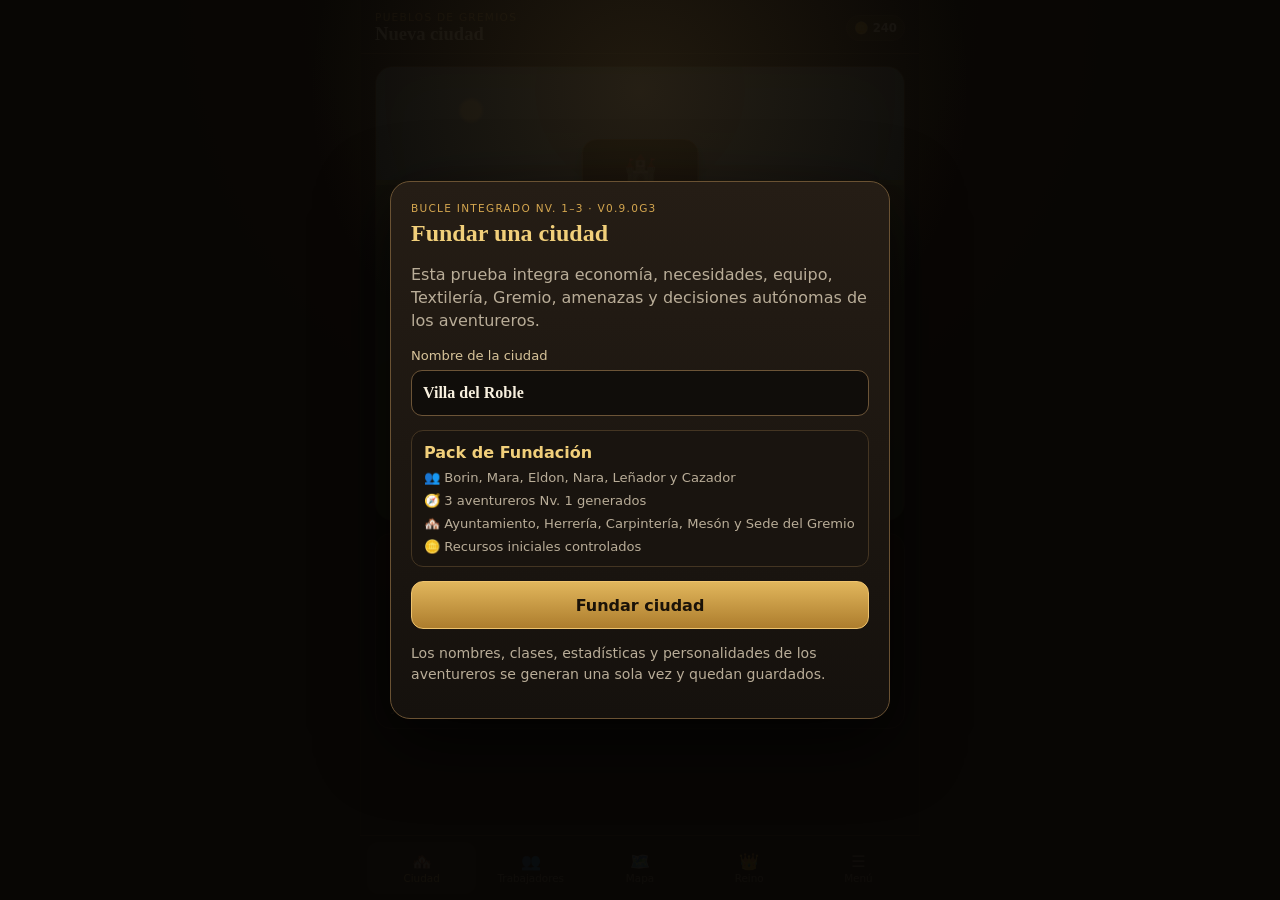
==== index.html @ 92139cf1 "fix: restore coherent autonomous city loop for Nv1–3 playtest (g3)" ====
<!doctype html>
<html lang="es">
<head>
<meta charset="utf-8">
<meta name="viewport" content="width=device-width,initial-scale=1,viewport-fit=cover">
<meta name="theme-color" content="#17130f">
<meta name="description" content="Pueblos de Gremios - gestión de un pueblo fantástico y su reino.">
<link rel="manifest" href="./manifest.webmanifest?v=0.9.0g3">
<link rel="icon" href="./icons/icon.svg?v=0.9.0g3" type="image/svg+xml">
<link rel="stylesheet" href="./styles.css?v=0.9.0g3">
<link rel="stylesheet" href="./activity.css?v=0.9.0g3">
<link rel="stylesheet" href="./world-loop.css?v=0.9.0g3">
<title>Pueblos de Gremios</title>
</head>
<body>
<section class="foundation-gate" id="foundationGate">
  <div class="foundation-card">
    <p class="eyebrow">Bucle integrado Nv. 1–3 · v0.9.0g3</p>
    <h1>Fundar una ciudad</h1>
    <p>Esta prueba integra economía, necesidades, equipo, Textilería, Gremio, amenazas y decisiones autónomas de los aventureros.</p>
    <label class="foundation-field">
      <span>Nombre de la ciudad</span>
      <input id="foundationCityName" maxlength="28" value="Villa del Roble" autocomplete="off">
    </label>
    <div class="foundation-pack">
      <strong>Pack de Fundación</strong>
      <span>👥 Borin, Mara, Eldon, Nara, Leñador y Cazador</span>
      <span>🧭 3 aventureros Nv. 1 generados</span>
      <span>🏘️ Ayuntamiento, Herrería, Carpintería, Mesón y Sede del Gremio</span>
      <span>🪙 Recursos iniciales controlados</span>
    </div>
    <button class="primary" id="foundCityBtn">Fundar ciudad</button>
    <p class="muted" id="foundationFeedback">Los nombres, clases, estadísticas y personalidades de los aventureros se generan una sola vez y quedan guardados.</p>
  </div>
</section>

<main class="app-shell" id="app">
<header class="topbar">
  <div><p class="eyebrow">Pueblos de Gremios</p><h1 id="screenTitle">Nueva ciudad</h1></div>
  <div class="resource-strip city-resource-strip" aria-label="Recursos generales de la ciudad">
    <span title="Monedas">🪙 <b id="coinsValue">1.240</b></span>
  </div>
</header>

<section class="screen is-active" data-screen="city">
  <div class="city-stage">
    <div class="city-sky"></div>
    <button class="building hall" data-building="Ayuntamiento"><span>🏰</span><b>Ayuntamiento</b><small>Nv. 1</small></button>
    <button class="building tavern" data-building="Mesón"><span>🍲</span><b>Mesón</b><small>Nv. 1 · Cap. 5</small></button>
    <button class="building smithy" data-building="Herrería"><span>⚒️</span><b>Herrería</b><small>Nv. <span id="smithyLevelCity">1</span></small><em class="building-notice" id="smithyVisitBadge" hidden>📖 0 nuevas</em></button>
    <button class="building carpenter" data-building="Carpintería"><span>🪚</span><b>Carpintería</b><small>Nv. 1</small></button>
    <button class="building store" data-building="Sede del Gremio"><span>📜</span><b>Sede del Gremio</b><small>Nv. 1</small></button>
    <button class="building textile" id="cityTextileButton" data-building="Textilería" hidden><span>🧵</span><b>Textilería</b><small id="cityTextileLevel">Disponible</small></button>
    <div class="road"></div>
  </div>
  <article class="status-card city-growth-card">
    <div><span class="badge" id="cityLevelBadge">Ciudad Nv. 1</span><strong>Desarrollo <span id="cityDevelopment">0.00</span> / <span id="cityDevelopmentTarget">9.5</span></strong></div>
    <progress id="cityDevelopmentProgress" value="0" max="9.5">0/9.5</progress>
    <p class="city-population-summary" id="cityPopulationSummary">Aventureros 3/3 · Mesón 3/5</p>
    <p id="cityLiveClock" class="muted"></p><div id="cityRecentActivity" class="world-event-list"></div>
    <p id="cityProgressHint">Expediciones, producción y mejoras hacen crecer la ciudad.</p>
  </article>
</section>

<section class="screen" data-screen="workers">
  <div class="section-head"><h2>Trabajadores</h2><span>6 / 6</span></div>
  <div class="worker-list">
    <article class="worker worker-borin">
      <div class="avatar">B</div>
      <div>
        <h3>Borin</h3>
        <p>Herrero · Nv. <span id="borinProfessionLevel">1</span></p>
        <small>Herrería <span id="borinSmithingLevel">1</span> · <span id="borinSmithingXp">0</span>/<span id="borinNextXp">100</span> XP</small>
        <progress class="skill-progress" id="borinXpProgress" value="0" max="100"></progress>
        <small class="stamina-label">Resistencia <span id="borinStaminaWorker">100</span>/100</small>
        <progress class="stamina-progress" id="borinStaminaWorkerProgress" value="100" max="100"></progress>
      </div>
      <span class="state" id="borinState">Disponible</span>
    </article>
    <article class="worker worker-mara">
      <div class="avatar">M</div>
      <div>
        <h3>Mara</h3>
        <p>Minera · Nv. <span id="maraProfessionLevel">1</span></p>
        <small>Minería <span id="maraMiningLevel">1</span> · <span id="maraMiningXp">0</span>/<span id="maraNextXp">100</span> XP</small>
        <progress class="skill-progress" id="maraXpProgress" value="0" max="100"></progress>
        <small class="stamina-label">Resistencia <span id="maraStaminaWorker">100</span>/100</small>
        <progress class="stamina-progress" id="maraStaminaWorkerProgress" value="100" max="100"></progress>
      </div>
      <span class="state" id="maraState">Disponible</span>
    </article>
    <article class="worker worker-eldon">
      <div class="avatar">E</div>
      <div>
        <h3>Eldon</h3>
        <p>Carpintero · Nv. <span id="eldonProfessionLevel">1</span></p>
        <small>Carpintería <span id="eldonCarpentryLevel">1</span> · <span id="eldonCarpentryXp">0</span>/<span id="eldonNextXp">100</span> XP</small>
        <progress class="skill-progress" id="eldonXpProgress" value="0" max="100"></progress>
        <small class="stamina-label">Resistencia <span id="eldonStaminaWorker">100</span>/100</small>
        <progress class="stamina-progress" id="eldonStaminaWorkerProgress" value="100" max="100"></progress>
      </div>
      <span class="state" id="eldonState">Disponible</span>
    </article>
    <article class="worker"><div class="avatar">N</div><div><h3>Nara</h3><p>Mesonera · Nv. 1</p><small>Cocina 1 · Hospitalidad 1</small></div><span class="state">Disponible</span></article>
    <article class="worker"><div class="avatar">L</div><div><h3>Leñador</h3><p>Recolección · Nv. 1</p><small>Madera y Leña · salidas desde el Mapa</small></div><span class="state" id="loggerState">Disponible</span></article>
    <article class="worker"><div class="avatar">C</div><div><h3>Cazador</h3><p>Caza · Nv. 1</p><small>Carne, Piel y Tendón · salidas desde el Mapa</small></div><span class="state" id="hunterState">Disponible</span></article>
  </div>
</section>

<section class="screen" data-screen="carpenter">
  <button class="back-link" data-go="city">← Volver a la ciudad</button>

  <div class="hero-card carpenter-art">
    <span class="badge">Carpintería · Nv. 1</span>
    <h2>Taller de Eldon</h2>
    <p>Eldon transforma la madera de la ciudad en componentes para otros oficios.</p>
  </div>

  <div class="trade-resource-strip" aria-label="Recursos de Carpintería">
    <div><span>🪵 Madera</span><strong id="carpenterWood">86</strong></div>
    <div><span>🪚 Mangos</span><strong id="carpenterHandles">0</strong></div>
  </div>

  <article class="panel smithy-worker">
    <div class="smithy-worker-head">
      <div class="avatar">E</div>
      <div>
        <p class="eyebrow">Carpintero asignado</p>
        <h3>Eldon · Carpintería Nv. <span id="carpenterEldonLevel">1</span></h3>
      </div>
      <span class="state" id="carpenterEldonState">Disponible</span>
    </div>
    <small><span id="carpenterEldonXp">0</span>/<span id="carpenterEldonNextXp">100</span> XP</small>
    <progress class="skill-progress" id="carpenterEldonProgress" value="0" max="100"></progress>
    <small class="stamina-label">Resistencia <span id="carpenterEldonStamina">100</span>/100</small>
    <progress class="stamina-progress" id="carpenterEldonStaminaProgress" value="100" max="100"></progress>
  </article>

  <article class="panel recipe-card">
    <p class="eyebrow">Componente</p>
    <div class="recipe-title">
      <div class="recipe-icon">🪵</div>
      <div>
        <h3>Mango de pico</h3>
        <p>Componente de madera que la Herrería necesita para ensamblar un Pico de hierro.</p>
      </div>
    </div>
    <div class="kv"><span>Coste</span><strong>3 madera</strong></div>
    <div class="kv"><span>Tiempo de prueba</span><strong>20 s</strong></div>
    <div class="kv"><span>Coste de Resistencia</span><strong>15</strong></div>
    <div class="kv"><span>Experiencia</span><strong>+40 XP Carpintería</strong></div>
    <div class="craft-status">
      <div class="kv"><span>Estado</span><strong id="carpentryStatus">Lista para fabricar</strong></div>
      <progress id="carpentryProgress" value="0" max="100"></progress>
      <p class="countdown" id="carpentryCountdown"></p>
    </div>
    <button class="primary" id="startHandleCraft">Fabricar mango</button>
    <p class="feedback" id="carpentryFeedback" aria-live="polite"></p>
  </article>
  <article class="panel approved-production-panel">
    <div class="section-head compact"><div><p class="eyebrow">Catálogo aprobado</p><h3>Producción Nv. 1</h3></div><span id="carpenterWorldQueue">Cola 0/5</span></div>
    <div class="production-grid">
      <button class="small-action" data-world-recipe="toolHandle">Mango de herramienta</button>
      <button class="small-action" data-world-recipe="huntingBow">Arco de caza</button>
      <button class="small-action" data-world-recipe="arrowBundle">Haz de 12 flechas</button>
      <button class="small-action" data-world-recipe="simpleStaff">Bastón simple</button>
      <button class="small-action" data-world-recipe="woodenShield">Escudo de madera</button>
    </div>
    <p class="feedback" id="carpenterWorldFeedback"></p>
  </article>
</section>

<section class="screen" data-screen="smithy">
  <button class="back-link" data-go="city">← Volver a la ciudad</button>

  <div class="hero-card smithy-art smithy-art-compact">
    <span class="badge">Herrería · Nv. <span id="smithyLevelHero">1</span></span>
    <h2>Forja de Borin</h2>
    <p>Producción, almacén, venta y desarrollo del negocio.</p>
  </div>

  <div class="trade-resource-strip" aria-label="Recursos de Herrería">
    <div><span>⛏️ Hierro</span><strong id="smithyIron">42</strong></div>
    <div><span>🪨 Piedra</span><strong id="smithyStone">0</strong></div>
  </div>

  <article class="panel smithy-worker smithy-worker-compact">
    <div class="smithy-worker-head">
      <div class="avatar">B</div>
      <div>
        <p class="eyebrow">Herrero asignado</p>
        <h3>Borin · Herrería Nv. <span id="smithyBorinLevel">1</span></h3>
        <small><span id="smithyBorinXp">0</span>/<span id="smithyBorinNextXp">100</span> XP · Resistencia <span id="smithyBorinStamina">100</span>/100</small>
      </div>
      <span class="state" id="smithyBorinState">Disponible</span>
    </div>
    <div class="smithy-worker-bars">
      <progress class="skill-progress" id="smithyBorinProgress" value="0" max="100"></progress>
      <progress class="stamina-progress" id="smithyBorinStaminaProgress" value="100" max="100"></progress>
    </div>
  </article>

  <nav class="smithy-tabs" aria-label="Secciones de Herrería">
    <button class="smithy-tab is-active" data-smithy-tab="craft">⚒️<span>Fabricar</span></button>
    <button class="smithy-tab" data-smithy-tab="storage">📦<span>Almacén</span></button>
    <button class="smithy-tab" data-smithy-tab="sale">🪙<span>Venta</span></button>
    <button class="smithy-tab" data-smithy-tab="book">📖<span>Libro</span></button>
    <button class="smithy-tab" data-smithy-tab="upgrade">⬆️<span>Mejoras</span></button>
  </nav>

  <section class="smithy-tab-panel is-active" data-smithy-panel="craft">
    <article class="panel smithy-current-job">
      <div class="section-head compact">
        <div><p class="eyebrow">Trabajo actual</p><h3 id="craftStatus">Lista para trabajar</h3></div>
        <p class="countdown" id="craftCountdown"></p>
      </div>
      <progress id="craftProgress" value="0" max="100"></progress>
      <p class="feedback" id="smithyFeedback" aria-live="polite"></p>
    </article>

    <div class="section-head smithy-list-heading">
      <div><p class="eyebrow">Recetas disponibles</p><h2>Fabricación</h2></div>
      <span class="muted">Vista compacta</span>
    </div>

    <div class="smithy-recipe-list">
      <article class="smithy-list-item recipe-compact">
        <div class="recipe-compact-main">
          <div class="recipe-icon compact">⛏️</div>
          <div class="recipe-compact-copy">
            <strong>Cabeza de pico de hierro</strong>
            <small>Componente metálico · Nv. 1</small>
          </div>
          <button class="compact-action" id="startHeadCraft">Fabricar</button>
        </div>
        <div class="recipe-facts">
          <span><b>5</b> hierro</span><span><b>20 s</b></span><span><b>15</b> res.</span><span><b>+40</b> XP</span>
        </div>
        <details class="recipe-details">
          <summary>Información</summary>
          <p>La pieza metálica del pico. Necesita un mango fabricado en Carpintería para convertirse en herramienta.</p>
        </details>
      </article>

      <article class="smithy-list-item recipe-compact assembly-card">
        <div class="recipe-compact-main">
          <div class="recipe-icon compact">🛠️</div>
          <div class="recipe-compact-copy">
            <strong>Pico de hierro</strong>
            <small>Ensamblaje · Nv. 1</small>
          </div>
          <button class="compact-action" id="startPickaxeAssembly">Ensamblar</button>
        </div>
        <div class="recipe-facts">
          <span><b>1</b> cabeza</span><span><b>1</b> mango</span><span><b>15 s</b></span><span><b>10</b> res.</span><span><b>+20</b> XP</span>
        </div>
        <details class="recipe-details">
          <summary>Información</summary>
          <p>Borin utiliza una cabeza del Almacén de Herrería y un mango disponible en Carpintería.</p>
        </details>
      </article>

      <article class="smithy-list-item recipe-compact quality-recipe-card">
        <div class="recipe-compact-main">
          <div class="recipe-icon compact">⚔️</div>
          <div class="recipe-compact-copy">
            <strong>Espada de hierro</strong>
            <small>Equipo de aventurero · Dificultad Nv. 2</small>
          </div>
          <button class="compact-action" id="startSwordCraft">Forjar</button>
        </div>
        <div class="recipe-facts">
          <span><b>8</b> hierro</span><span><b>30 s</b></span><span><b>20</b> res.</span><span><b>+50</b> XP</span>
        </div>
        <details class="recipe-details">
          <summary>Calidad y detalles</summary>
          <p>Objeto individual. Al terminar pasa al Almacén de Herrería, nunca al inventario general.</p>
          <div class="quality-preview compact-quality">
            <div class="kv"><span>Excelente ahora</span><strong id="swordExcellentChance">2%</strong></div>
            <div class="quality-distribution" id="swordQualityDistribution"></div>
          </div>
        </details>
      </article>
    </div>
  </section>

  <section class="smithy-tab-panel" data-smithy-panel="storage" hidden>
    <article class="panel smithy-capacity-card">
      <div class="section-head compact">
        <div><p class="eyebrow">Stock propio</p><h3>Almacén de Herrería</h3></div>
        <strong><span id="smithyStorageUsed">0</span>/<span id="smithyStorageCapacity">20</span></strong>
      </div>
      <p class="muted">Todo lo producido por la Herrería queda acá. Los materiales generales siguen perteneciendo a la ciudad.</p>
    </article>

    <div class="smithy-stock-list">
      <article class="smithy-stock-row"><span>⛏️ Cabezas de pico</span><strong id="smithyPickaxeHeads">0</strong></article>
      <article class="smithy-stock-row external-stock"><span>🪵 Mangos disponibles en Carpintería</span><strong id="smithyHandles">0</strong></article>
      <article class="smithy-stock-row"><span>🛠️ Picos de hierro</span><strong id="smithyIronPickaxes">0</strong></article>
      <article class="smithy-stock-row"><span>⚔️ Espadas de hierro</span><strong id="smithyIronSwords">0</strong></article>
    </div>

    <article class="panel smithy-sword-storage">
      <div class="section-head compact">
        <div><p class="eyebrow">Piezas individuales</p><h3>Espadas almacenadas</h3></div>
      </div>
      <p class="muted">Revisá calidad y precio. Sólo una pieza que decidas exhibir pasa a Venta.</p>
      <div id="swordInventoryList" class="sword-inventory-list compact-sword-list"></div>
    </article>
  </section>

  <section class="smithy-tab-panel" data-smithy-panel="sale" hidden>
    <article class="panel exhibition-panel">
      <div class="section-head compact">
        <div><p class="eyebrow">Venta frecuente</p><h3>Exhibición</h3></div>
        <strong><span id="smithyExhibitionCount">0 piezas</span> · <span id="smithyExhibitionCapacity">3</span> máx.</strong>
      </div>
      <p class="muted">Sólo los objetos puestos aquí pueden ser evaluados y comprados por los aventureros.</p>
      <div id="smithyExhibitionList" class="exhibition-list"></div>
    </article>

    <article class="panel visitor-panel">
      <div class="section-head compact">
        <div><p class="eyebrow">Actividad de clientes</p><h3>Visitante actual</h3></div>
        <span class="state" id="smithyVisitorState">Sin visitantes</span>
      </div>
      <div id="smithyVisitorCard" class="visitor-card">
        <p class="muted">Los aventureros visitan la Herrería de forma automática y evalúan la Exhibición.</p>
      </div>
    </article>
  </section>

  <section class="smithy-tab-panel" data-smithy-panel="book" hidden>
    <article class="panel smithy-book-panel">
      <div class="section-head compact">
        <div><p class="eyebrow">Historial persistente</p><h3>📖 Libro de la Herrería</h3></div>
        <button class="small-action" id="clearSmithyBook">Limpiar leídos</button>
      </div>
      <p class="muted">Guarda las últimas 20 visitas detalladas. Las más antiguas se compactan automáticamente.</p>
      <div id="smithyBookSummary" class="book-summary"></div>
      <div id="smithyBookList" class="book-list"></div>
    </article>
  </section>

  <section class="smithy-tab-panel" data-smithy-panel="upgrade" hidden>
    <article class="panel upgrade-card">
      <p class="eyebrow">Desarrollo del negocio</p>
      <h3 id="smithyUpgradeTitle">Mejorar Herrería a Nv. 2</h3>
      <p class="muted" id="smithyUpgradeCopy">La mejora representa el crecimiento real del negocio y aumenta el Prestigio de la ciudad.</p>
      <div class="requirement-list">
        <div data-smithy-requirement="skill"><span>Borin · Herrería Nv. 2</span><strong id="reqSmithing">0/1</strong></div>
        <div data-smithy-requirement="crafted"><span>3 cabezas fabricadas</span><strong id="reqCrafted">0/3</strong></div>
        <div data-smithy-requirement="stone"><span>10 piedra</span><strong id="reqStone">0/10</strong></div>
        <div data-smithy-requirement="coins"><span>100 monedas</span><strong id="reqCoins">0/100</strong></div>
      </div>
      <div class="upgrade-reward">Recompensa: <strong>+20 Prestigio</strong></div>
      <button class="primary" id="upgradeSmithy">Mejorar Herrería</button>
      <p class="feedback" id="upgradeFeedback" aria-live="polite"></p>
    </article>
  </section>
  <article class="panel approved-production-panel">
    <div class="section-head compact"><div><p class="eyebrow">Catálogo aprobado</p><h3>Producción Nv. 1</h3></div><span id="smithyWorldQueue">Cola 0/5</span></div>
    <div class="production-grid">
      <button class="small-action" data-world-recipe="nails">Clavos ×8</button>
      <button class="small-action" data-world-recipe="arrowheads">Puntas ×6</button>
      <button class="small-action" data-world-recipe="pickaxeHead">Cabeza de pico</button>
      <button class="small-action" data-world-recipe="axeHead">Cabeza de hacha</button>
      <button class="small-action" data-world-recipe="ironPickaxe">Pico de hierro</button>
      <button class="small-action" data-world-recipe="workAxe">Hacha de trabajo</button>
      <button class="small-action" data-world-recipe="dagger">Daga de hierro</button>
      <button class="small-action" data-world-recipe="huntingKnife">Cuchillo de caza</button>
      <button class="small-action" data-world-recipe="scissors">Tijeras</button>
    </div>
    <p class="feedback" id="smithyWorldFeedback"></p>
  </article>
</section>

<section class="screen" data-screen="inn">
  <button class="back-link" data-go="city">← Volver a la ciudad</button>

  <div class="hero-card inn-art">
    <span class="badge">Mesón · Nv. 1</span>
    <h2>El Mesón de Nara</h2>
    <p>Los trabajadores recuperan Resistencia lentamente mientras están libres. El Mesón acelera mucho el descanso.</p>
  </div>

  <article class="panel inn-worker-card management-section" id="innMaraPanel">
    <div class="smithy-worker-head">
      <div class="avatar">M</div>
      <div>
        <p class="eyebrow">Trabajadora</p>
        <h3>Mara · Minera Nv. <span id="innMaraLevel">1</span></h3>
      </div>
      <span class="state" id="innMaraState">Disponible</span>
    </div>

    <div class="stamina-block">
      <div class="kv"><span>Resistencia</span><strong><span id="innMaraStamina">100</span>/100</strong></div>
      <progress class="stamina-progress" id="innMaraStaminaProgress" value="100" max="100"></progress>
      <div class="kv"><span>Recuperación normal</span><strong>+1 cada 10 s</strong></div>
      <div class="kv"><span>Descansando en Mesón</span><strong>+5 cada 10 s</strong></div>
    </div>

    <button class="primary" id="toggleMaraInnRest">Descansar en Mesón</button>
    <p class="feedback" id="maraInnFeedback" aria-live="polite"></p>
  </article>

  <article class="panel inn-worker-card management-section" id="innBorinPanel">
    <div class="smithy-worker-head">
      <div class="avatar">B</div>
      <div>
        <p class="eyebrow">Trabajador</p>
        <h3>Borin · Herrero Nv. <span id="innBorinLevel">1</span></h3>
      </div>
      <span class="state" id="innBorinState">Disponible</span>
    </div>

    <div class="stamina-block">
      <div class="kv"><span>Resistencia</span><strong><span id="innBorinStamina">100</span>/100</strong></div>
      <progress class="stamina-progress" id="innBorinStaminaProgress" value="100" max="100"></progress>
      <div class="kv"><span>Recuperación normal</span><strong>+1 cada 10 s</strong></div>
      <div class="kv"><span>Descansando en Mesón</span><strong>+5 cada 10 s</strong></div>
    </div>

    <button class="primary" id="toggleBorinInnRest">Descansar en Mesón</button>
    <p class="feedback" id="borinInnFeedback" aria-live="polite"></p>
  </article>

  <article class="panel inn-worker-card management-section" id="innEldonPanel">
    <div class="smithy-worker-head">
      <div class="avatar">E</div>
      <div>
        <p class="eyebrow">Trabajador</p>
        <h3>Eldon · Carpintero Nv. <span id="innEldonLevel">1</span></h3>
      </div>
      <span class="state" id="innEldonState">Disponible</span>
    </div>

    <div class="stamina-block">
      <div class="kv"><span>Resistencia</span><strong><span id="innEldonStamina">100</span>/100</strong></div>
      <progress class="stamina-progress" id="innEldonStaminaProgress" value="100" max="100"></progress>
      <div class="kv"><span>Recuperación normal</span><strong>+1 cada 10 s</strong></div>
      <div class="kv"><span>Descansando en Mesón</span><strong>+5 cada 10 s</strong></div>
    </div>

    <button class="primary" id="toggleEldonInnRest">Descansar en Mesón</button>
    <p class="feedback" id="eldonInnFeedback" aria-live="polite"></p>
  </article>

  <article class="panel management-section" id="mesonSummaryPanel">
    <div class="section-head compact"><div><p class="eyebrow">Aventureros</p><h3>Servicios del Mesón</h3></div><span id="mesonServiceSummary">0 servicios</span></div>
    <p class="muted">Nara atiende necesidades reales: Plato sencillo, Ración de viaje y Descanso. Si alguien no puede pagar, puede ocupar alojamiento y recuperarse mediante reposo lento. No existe una barra obligatoria de hambre.</p>
    <div class="world-event-list" id="mesonAdventurerList"></div>
  </article>
  <article class="panel management-section" id="innRulePanel">
    <p class="eyebrow">Regla de prueba</p>
    <p class="muted">Los trabajadores se recuperan mientras el mundo está activo. En esta prueba no acumulás castigos cuando cerrás la app. La velocidad está acelerada para poder probarla; después ajustaremos el balance definitivo.</p>
  </article>
<article class="panel management-section" id="innGathererRestPanel"></article><article class="panel management-section" id="mesonActivityPanel"><h3>La voz del Mesón</h3><div id="mesonRealActivity"></div></article>
</section>

<section class="screen" data-screen="expedition">
  <div class="hero-card expedition-art">
    <span class="badge danger">Riesgo medio</span>
    <h2>Cantera del Este</h2>
    <p>Zona cercana de prueba. Permite conseguir hierro y piedra mientras Mara mejora Minería.</p>
  </div>
  <div class="panel">
    <div class="kv"><span>Duración de prueba</span><strong>30 s</strong></div>
    <div class="kv"><span>Minería recomendada</span><strong>1</strong></div>
    <div class="kv"><span>Trabajador</span><strong>Mara</strong></div>
    <div class="kv"><span>Coste de Resistencia</span><strong>20</strong></div>
    <div class="kv"><span>Resistencia actual</span><strong><span id="expeditionStamina">100</span>/100</strong></div>
    <progress class="stamina-progress" id="expeditionStaminaProgress" value="100" max="100"></progress>
    <div class="kv"><span>Posibles recursos</span><strong>⛏️ 4–7 · 🪨 2–4</strong></div>
    <div class="kv"><span>Herramienta</span><strong id="expeditionTool">Sin pico</strong></div>
    <div class="kv"><span>Veta dura</span><strong id="hardVeinChance">No disponible</strong></div>
    <div class="equipment-box">
      <div class="kv"><span>Picos en inventario</span><strong id="expeditionPickaxes">0</strong></div>
      <button class="primary" id="equipIronPickaxe">Equipar Pico de hierro</button>
      <p class="muted">Con el Pico de hierro equipado, cada expedición tiene 15% de probabilidad de activar una Veta dura con hierro adicional.</p>
    </div>
    <div class="expedition-status" id="expeditionStatusBox">
      <div class="kv"><span>Estado</span><strong id="expeditionStatus">Lista para partir</strong></div>
      <progress id="expeditionProgress" value="0" max="100"></progress>
      <p class="countdown" id="expeditionCountdown"></p>
    </div>
    <button class="primary" id="startExpedition">Iniciar expedición</button>
    <p class="feedback" id="expeditionFeedback" aria-live="polite"></p>
  </div>
</section>

<section class="screen" data-screen="kingdom">
  <div class="hero-card kingdom-art"><span class="badge">POBLACIÓN PERSISTENTE</span><h2>Aventureros de tu ciudad</h2><p>La ciudad crece de Nv. 1 a Nv. 3 y abre plazas para nuevos aventureros sin duplicarlos al recargar.</p></div>
  <article class="panel">
    <p class="eyebrow">Ciudad fundada</p>
    <h3 id="kingdomCityName">Sin fundar</h3>
    <p class="muted" id="kingdomFoundingMeta">El Pack inicial se genera al fundar la ciudad.</p>
  </article>
  <article class="panel">
    <div class="section-head compact"><div><p class="eyebrow">Población de aventureros</p><h3>Residentes</h3></div><span id="kingdomAdventurerCount">0/3 plazas activas</span></div>
    <div class="founding-adventurer-list" id="kingdomAdventurerList"></div>
  </article>
  <article class="panel adventure-activity-panel" id="manualCombatLab" hidden>
    <div class="section-head compact">
      <div><p class="eyebrow">LABORATORIO LOCAL</p><h3>Forzar salida de combate</h3></div>
      <span class="state" id="activityState">Lista</span>
    </div>
    <p class="muted">Herramienta de QA. En el juego normal los aventureros deciden sus salidas o aceptan misiones de forma autónoma.</p>

    <label class="activity-field">
      <span>Aventurero</span>
      <select id="activityAdventurerSelect"></select>
    </label>

    <div class="activity-grid">
      <label class="activity-field">
        <span>Objetivo</span>
        <select id="activityEnemySelect">
          <option value="wolf">Lobo</option>
          <option value="boar">Jabalí</option>
        </select>
      </label>
      <label class="activity-field">
        <span>Cantidad</span>
        <select id="activityEnemyCount">
          <option value="1">1</option>
          <option value="2">2</option>
          <option value="3">3</option>
        </select>
      </label>
    </div>

    <div class="activity-preview" id="activityPreview"></div>
    <button class="primary" id="resolveAdventurerActivity">Resolver salida</button>
    <p class="feedback" id="activityResult" aria-live="polite"></p>
  </article>

  <article class="panel">
    <div class="section-head compact"><div><p class="eyebrow">Historial breve</p><h3>Últimas salidas</h3></div></div>
    <div class="activity-log" id="activityLogList"></div>
  </article>

  <article class="panel">
    <div class="section-head compact"><div><p class="eyebrow">Vida del mundo</p><h3>Últimos acontecimientos</h3></div><span id="worldClockKingdom">Día 1 · 00:00</span></div>
    <div class="world-event-list" id="worldEventList"></div>
  </article>
  <article class="panel">
    <p class="eyebrow">Regla v0.9.0g3</p>
    <p class="muted">El jugador administra la ciudad. Los aventureros evalúan necesidades, compran, descansan, aceptan misiones y realizan salidas por decisión propia. Sus salidas tienen inicio, regreso y consecuencias que podés observar en el territorio.</p>
  </article>
</section>


<section class="screen" data-screen="townHall">
  <button class="back-link" data-go="city">← Volver a la ciudad</button>
  <div class="hero-card"><span class="badge">Ayuntamiento · Nv. 1</span><h2>Administración de la ciudad</h2><p>Tesorería, desarrollo, alertas y estado general.</p></div>
  <article class="panel management-section" id="townHallFundsPanel">
    <div class="section-head compact"><div><p class="eyebrow">Tesorería</p><h3>Fondos</h3></div><span id="townHallCityLevel">Ciudad Nv. 1</span></div>
    <div class="kv"><span>Total</span><strong id="townHallCoins">0</strong></div>
    <div class="kv"><span>Reservado para misiones</span><strong id="townHallReserved">0</strong></div>
    <div class="kv"><span>Disponible</span><strong id="townHallAvailable">0</strong></div>
    <div class="kv"><span>Desarrollo</span><strong id="townHallDevelopment">0</strong></div>
  </article>
  <article class="panel management-section" id="townHallAlertPanel">
    <p class="eyebrow">Alertas reales</p>
    <div class="world-event-list" id="townHallAlerts"></div>
  </article>
  <article class="panel management-section" id="legacyEraPanel">
    <p class="eyebrow">Era actual</p>
    <div class="kv"><span>Era</span><strong id="townHallEra">era-prueba-1</strong></div>
    <div class="kv"><span>Diamantes persistentes</span><strong id="townHallDiamonds">0</strong></div>
    <p class="muted">Récords, Crónicas, títulos, cosméticos y Diamantes forman el legado entre Eras. El reset material de temporada se activará cuando exista contenido completo de Era.</p>
  </article>
<article class="panel management-section" id="townHallOverviewPanel"><h3>Tu ciudad</h3><div id="townHallOverview"></div><button class="small-action" data-go="map">Ver el territorio</button></article>
</section>

<section class="screen" data-screen="guildHall">
  <button class="back-link" data-go="city">← Volver a la ciudad</button>
  <div class="hero-card"><span class="badge">Sede del Gremio · Nv. 1</span><h2>Tablón de misiones</h2><p>La ciudad publica oportunidades; los aventureros deciden si aceptarlas.</p></div>
  <article class="panel management-section" id="guildPublishPanel">
    <p class="eyebrow">Publicar misión de control</p>
    <div class="activity-grid">
      <label class="activity-field"><span>Objetivo</span><select id="guildEnemySelect"><option value="wolf">Lobo</option><option value="boar">Jabalí</option></select></label>
      <label class="activity-field"><span>Cantidad</span><select id="guildEnemyCount"><option value="1">1</option><option value="2">2</option><option value="3">3</option></select></label>
    </div>
    <label class="activity-field"><span>Recompensa en monedas</span><input id="guildRewardInput" type="number" min="1" value="6"></label>
    <p class="muted" id="guildRewardHint">El valor debe mantenerse entre 70% y 130% del recomendado.</p>
    <button class="primary" id="publishGuildMission">Publicar misión</button>
    <p class="feedback" id="guildFeedback"></p>
  </article>
  <article class="panel management-section" id="guildDeliveryPanel">
    <p class="eyebrow">Entrega por demanda real</p>
    <div class="activity-grid">
      <label class="activity-field"><span>Recurso</span><select id="deliveryResourceSelect">
        <option value="meat">Carne</option><option value="tendon">Tendón</option>
        <option value="wolfSkin">Piel de Lobo</option><option value="boarSkin">Piel de Jabalí</option>
      </select></label>
      <label class="activity-field"><span>Cantidad</span><input id="deliveryQtyInput" type="number" min="1" max="10" value="1"></label>
    </div>
    <label class="activity-field"><span>Recompensa</span><input id="deliveryRewardInput" type="number" min="1" value="2"></label>
    <p class="muted" id="deliveryHint">Sólo se permite publicar si la ciudad realmente necesita ese recurso.</p>
    <button class="primary" id="publishDeliveryMission">Publicar entrega</button>
    <p class="feedback" id="deliveryFeedback"></p>
  </article>

  <article class="panel management-section" id="guildEscortPanel">
    <p class="eyebrow">Escolta por amenaza</p>
    <div class="activity-grid">
      <label class="activity-field"><span>Salida</span><select id="escortWorkerSelect">
        <option value="mine">Mina</option><option value="wood">Bosque</option><option value="hunt">Caza</option>
      </select></label>
      <label class="activity-field"><span>Recompensa</span><input id="escortRewardInput" type="number" min="1" value="16"></label>
    </div>
    <p class="muted" id="escortHint">Sólo se habilita cuando la Amenaza recomienda una escolta.</p>
    <button class="primary" id="publishEscortMission">Publicar escolta</button>
    <p class="feedback" id="escortFeedback"></p>
  </article>
  <article class="panel management-section" id="guildMissionsPanel">
    <div class="section-head compact"><div><p class="eyebrow">Misiones</p><h3>Tablón activo</h3></div><span id="guildMissionCount">0/2</span></div>
    <div class="world-event-list" id="guildMissionList"></div>
  </article>
<article class="panel management-section" id="guildResidentsPanel"><h3>Registro de aventureros</h3><div id="guildResidentList"></div></article><article class="panel management-section" id="guildRewardsPanel"><h3>Recompensas comprometidas</h3><div id="guildReservedRewards"></div></article>
</section>

<section class="screen" data-screen="textile">
  <button class="back-link" data-go="city">← Volver a la ciudad</button>
  <div class="hero-card"><span class="badge" id="textileBadge">Textilería · Bloqueada</span><h2>Taller textil</h2><p>La piel conserva su especie al convertirse en cuero y luego en equipamiento.</p></div>
  <article class="panel" id="textileBuildPanel">
    <p class="eyebrow">Construcción</p>
    <p class="muted">Requiere Ciudad Nv. 2, 40 monedas, 10 madera, 8 piedra, 1 lote de clavos y Tijeras.</p>
    <button class="primary" id="buildTextile">Construir Textilería</button>
    <p class="feedback" id="textileFeedback"></p>
  </article>
  <article class="panel" id="textileProductionPanel" hidden>
    <div class="section-head compact"><div><p class="eyebrow">Curtido</p><h3>Piel → Cuero</h3></div><span id="tannedStockSummary">0 cueros</span></div>
    <div class="production-grid" id="tanningActions"></div>
    <div class="section-head compact"><div><p class="eyebrow">Productos</p><h3>Fabricación</h3></div></div>
    <label class="activity-field"><span>Origen del cuero</span><select id="textileOriginSelect"></select></label>
    <div class="production-grid">
      <button class="small-action" data-world-recipe="leatherProtection">Protección ligera</button>
      <button class="small-action" data-world-recipe="leatherGloves">Guantes</button>
      <button class="small-action" data-world-recipe="leatherBoots">Botas</button>
    </div>
    <div class="world-event-list" id="textileStockList"></div>
  </article>
</section>

<section class="screen" data-screen="map">
  <div class="hero-card"><span class="badge">Territorio local · Nv. 1–10</span><h2>Mapa de la ciudad</h2><p>Zonas, recursos, presencia enemiga, trabajadores y rutas.</p></div>
  <article class="panel management-section" id="mapThreatPanel">
    <div class="section-head compact"><div><p class="eyebrow">Amenaza</p><h3>Presencia</h3></div><span id="mapWorldTime">Día 1 · 00:00</span></div>
    <div class="threat-row"><span>🐺 Lobos</span><strong id="wolfPresence">25/100 · Controlado</strong></div>
    <progress id="wolfPresenceProgress" value="25" max="100"></progress>
    <div class="threat-row"><span>🐗 Jabalíes</span><strong id="boarPresence">20/100 · Controlado</strong></div>
    <progress id="boarPresenceProgress" value="20" max="100"></progress>
  </article>
  <article class="panel management-section" id="mapWorkersPanel">
    <p class="eyebrow">Salidas de trabajadores</p>
    <div class="production-grid">
      <button class="small-action" id="mapMineOuting">⛏️ Mara · Mina</button>
      <button class="small-action" id="mapWoodOuting">🪵 Leñador · Bosque</button>
      <button class="small-action" id="mapHuntOuting">🏹 Cazador · Caza</button>
    </div>
    <p class="feedback" id="mapOutingFeedback"></p>
  </article>
  <article class="panel management-section" id="mapToolsPanel">
    <div class="section-head compact"><div><p class="eyebrow">Herramientas</p><h3>Equipo de trabajadores</h3></div><button class="small-action" id="repairWorkerTools">Reparar</button></div>
    <div class="world-event-list" id="mapWorkerToolsSummary"></div>
    <div class="production-grid">
      <button class="small-action" id="equipMaraPickaxe">Equipar Pico de hierro</button>
      <button class="small-action" id="equipLoggerAxe">Equipar Hacha de trabajo</button>
      <button class="small-action" id="equipHunterBow">Equipar Arco de caza</button>
      <button class="small-action" id="equipHunterKnife">Equipar Cuchillo de caza</button>
    </div>
  </article>
  <article class="panel management-section" id="mapZonesPanel">
    <p class="eyebrow">Zonas</p>
    <div class="world-event-list" id="mapZoneList"></div>
  </article>
  <article class="panel management-section" id="mapOutingsPanel">
    <p class="eyebrow">Aventureros fuera de la ciudad</p>
    <div class="world-event-list" id="mapActiveAdventurers"></div>
  </article>
</section>

<section class="screen" data-screen="inventory">
  <div class="section-head"><h2>Inventario de la ciudad</h2><span>Recursos generales</span></div>
  <div class="inventory-groups">
    <article class="panel inventory-group">
      <p class="eyebrow">Economía</p>
      <div class="inventory-row"><span>🪙 Monedas</span><strong id="inventoryCoins">1.240</strong></div>
    </article>
    <article class="panel inventory-group">
      <p class="eyebrow">Materiales compartidos</p>
      <div class="inventory-row"><span>🪵 Madera</span><strong id="inventoryWood">86</strong></div>
      <div class="inventory-row"><span>⛏️ Hierro</span><strong id="inventoryIron">42</strong></div>
      <div class="inventory-row"><span>🪨 Piedra</span><strong id="inventoryStone">0</strong></div>
    </article>
    <article class="panel inventory-group">
      <p class="eyebrow">Equipamiento asignado</p>
      <div class="inventory-row"><span>⛏️ Herramienta de Mara</span><strong id="inventoryMaraTool">Sin equipar</strong></div>
    </article>
    <article class="panel inventory-group">
      <p class="eyebrow">Recursos del bucle integrado</p>
      <div class="resource-mini-grid" id="worldResourceGrid"></div>
    </article>
    <article class="panel inventory-group">
      <p class="eyebrow">Stock de producción</p>
      <div class="resource-mini-grid" id="worldProductionStock"></div>
    </article>
    <p class="muted inventory-note">Los productos terminados ya no viven acá: cada negocio administra su propio Almacén.</p>
  </div>
</section>

<section class="screen" data-screen="menu">
  <article class="panel"><h3>La vida de tu ciudad</h3><p>Los trabajadores y los negocios completan sus trabajos. Los aventureros deciden cuándo salir, comprar y descansar.</p><p class="muted">Ritmo de esta prueba: cada 30 segundos de juego avanza un tramo del mundo. Al cerrar o suspender la app se pausa este tramo, sin ataques por tu ausencia.</p></article>
  <div class="menu-grid">
    <button data-go="workers">👥<span>Trabajadores</span></button>
    <button data-go="map">🗺️<span>Mapa</span></button>
    <button data-go="inventory">🎒<span>Inventario</span></button>
    <button data-go="kingdom">👑<span>Reino</span></button>
    <button data-go="guildHall">📜<span>Gremio</span></button>
    <button data-go="townHall">🏰<span>Ayuntamiento</span></button>
    <button id="installBtn">📲<span id="installLabel">Instalar PWA</span></button>
    <button id="resetWorldBtn">♻️<span>Reiniciar Reino de prueba</span></button>
  </div>
  <div class="panel">
    <p><strong>Versión:</strong> v0.9.0g3 — Ciudad viva · Nv. 1–3</p>
    <p class="muted">Necesidades, Mesón, equipo, producción, Textilería, Gremio, botín, Amenaza, Mapa y autonomía conectados en una misma simulación.</p>
  </div>
  <div class="panel" id="simulationTestTools" hidden>
    <div class="section-head compact"><div><p class="eyebrow">Simulación de juego</p><h3 id="simulationClock">Día 1 · 00:00</h3></div><span id="simulationEventCount">0 eventos</span></div>
    <p class="muted">Avanza el mundo para observar decisiones autónomas, consumo, misiones, amenaza y economía. Estos botones aceleran el tiempo sólo para QA.</p>
    <div class="production-grid">
      <button class="small-action" id="advanceWorld10">+10 min</button>
      <button class="small-action" id="advanceWorld30">+30 min</button>
      <button class="small-action" id="advanceWorld120">+2 h</button>
    </div>
    <p class="feedback" id="simulationFeedback"></p>
  </div>
  <div class="panel local-test-tools" id="localTestTools" hidden>
    <p class="eyebrow">Herramienta local de prueba</p>
    <h3>Progresión rápida</h3>
    <p class="muted">Sólo aparece en localhost. Completa exactamente el Desarrollo que falta para el próximo nivel sin cambiar los valores de balance reales.</p>
    <button class="primary" id="testReachNextCityLevel">Alcanzar próximo nivel</button>
    <button class="small-action local-recover-action" id="testRecoverAdventurers">Recuperar aventureros para seguir probando</button>
    <p class="feedback" id="testProgressFeedback"></p>
  </div>
</section>

<nav class="bottom-nav" aria-label="Navegación principal">
  <button class="nav-btn is-active" data-target="city">🏘️<span>Ciudad</span></button>
  <button class="nav-btn" data-target="workers">👥<span>Trabajadores</span></button>
  <button class="nav-btn" data-target="map">🗺️<span>Mapa</span></button>
  <button class="nav-btn" data-target="kingdom">👑<span>Reino</span></button>
  <button class="nav-btn" data-target="menu">☰<span>Menú</span></button>
</nav>

<dialog id="buildingDialog">
  <form method="dialog">
    <div class="dialog-head"><div><p class="eyebrow">Edificio</p><h2 id="buildingName">Edificio</h2></div><button class="icon-btn" value="cancel" aria-label="Cerrar">✕</button></div>
    <p id="buildingCopy">Gestión del edificio.</p>
    <section class="building-resource-panel">
      <p class="eyebrow">Recursos del oficio</p>
      <div class="building-resource-chips" id="buildingResources"></div>
      <p class="muted building-resource-empty" id="buildingResourceEmpty"></p>
    </section>
    <div class="coming-soon">La gestión completa de este edificio se desarrollará en las próximas versiones.</div>
    <button class="primary" value="cancel">Cerrar</button>
  </form>
</dialog>
</main>
<script src="./game-data.js?v=0.9.0g3" defer></script>
<script src="./adventurer-core.js?v=0.9.0g3" defer></script>
<script src="./city-progression.js?v=0.9.0g3" defer></script>
<script src="./activity-combat.js?v=0.9.0g3" defer></script>
<script src="./world-design-data.js?v=0.9.0g3" defer></script>
<script src="./world-loop.js?v=0.9.0g3" defer></script>
<script src="./management-ui.js?v=0.9.0g3" defer></script>
<script src="./app.js?v=0.9.0g3" defer></script>
</body>
</html>
---- styles.css ----
:root{
  color-scheme:dark;
  --bg:#100d0a;
  --panel:#1a1713;
  --line:#4b3a27;
  --gold:#d4a64f;
  --gold2:#f1cf7a;
  --text:#f8f0df;
  --muted:#b9ad98;
}
*{box-sizing:border-box}
html,body{
  margin:0;
  min-height:100%;
  background:radial-gradient(circle at top,#30251a 0,#17120e 42%,#0d0b09 100%);
  color:var(--text);
  font-family:system-ui,-apple-system,Segoe UI,sans-serif;
}
button{font:inherit}
.app-shell{
  width:min(100%,560px);
  min-height:100vh;
  margin:auto;
  background:#12100d;
  position:relative;
  padding-bottom:96px;
  border-inline:1px solid #241d16;
}
.topbar{
  position:sticky;
  top:0;
  z-index:10;
  background:rgba(18,16,13,.96);
  backdrop-filter:blur(12px);
  padding:11px 14px 9px;
  border-bottom:1px solid var(--line);
  display:flex;
  justify-content:space-between;
  gap:8px;
  align-items:center;
}
.topbar>div:first-child{min-width:0;flex:1}
.eyebrow{
  margin:0;
  color:var(--gold);
  font-size:.66rem;
  text-transform:uppercase;
  letter-spacing:.12em;
  white-space:nowrap;
}
.topbar h1{
  margin:1px 0 0;
  font-family:Georgia,serif;
  font-size:1.16rem;
  line-height:1.08;
  white-space:nowrap;
  overflow:hidden;
  text-overflow:ellipsis;
}
.resource-strip{
  flex:none;
  display:flex;
  gap:4px;
  font-size:.73rem;
  white-space:nowrap;
}
.resource-strip span{
  background:#211b15;
  padding:5px 7px;
  border:1px solid #443522;
  border-radius:999px;
}
.screen{display:none;padding:12px 14px 24px}
.screen.is-active{display:block}
.city-stage{
  height:455px;
  position:relative;
  overflow:hidden;
  border-radius:18px;
  border:1px solid #4e3a24;
  background:linear-gradient(#74a6bc 0 25%,#98aa65 25% 38%,#52663c 38% 100%);
  box-shadow:inset 0 0 60px rgba(0,0,0,.35);
}
.city-stage:before{
  content:"";
  position:absolute;
  inset:26% 0 0;
  background:
    radial-gradient(ellipse at 51% 100%,#a18a58 0 20%,transparent 21%),
    linear-gradient(145deg,transparent 20%,rgba(255,255,255,.05) 21% 25%,transparent 26%),
    linear-gradient(35deg,#49613c,#6d7549);
}
.city-sky{
  position:absolute;
  inset:0 0 68%;
  background:
    radial-gradient(circle at 18% 30%,#fff7c8 0 2%,transparent 3%),
    linear-gradient(180deg,rgba(255,255,255,.1),transparent);
}
.road{
  position:absolute;
  width:132px;
  height:330px;
  background:#9e8057;
  left:47%;
  top:145px;
  transform:rotate(8deg);
  border-radius:50%;
  opacity:.76;
}
.building{
  position:absolute;
  z-index:2;
  min-width:100px;
  min-height:92px;
  border:1px solid #8e6d3c;
  background:linear-gradient(#2b231a,#17120e);
  color:var(--text);
  border-radius:15px;
  padding:8px 9px;
  display:flex;
  flex-direction:column;
  align-items:center;
  justify-content:center;
  gap:1px;
  box-shadow:0 5px 12px #0007;
}
.building span{font-size:1.65rem}
.building b{font-family:Georgia,serif;line-height:1.05}
.building small{color:var(--gold2)}
.building:active{transform:scale(.97)}
.hall{left:50%;top:72px;transform:translateX(-50%)}
.hall:active{transform:translateX(-50%) scale(.97)}
.tavern{left:7%;top:177px}
.smithy{right:7%;top:191px}
.carpenter{left:9%;top:319px}
.store{right:9%;top:326px}
.status-card,.panel,.hero-card{
  margin-top:12px;
  padding:14px;
  border:1px solid var(--line);
  background:linear-gradient(180deg,#231d16,#17130f);
  border-radius:16px;
}
.status-card>div{
  display:flex;
  justify-content:space-between;
  gap:12px;
  align-items:center;
}
.status-card p,.hero-card p,.muted{color:var(--muted);font-size:.88rem}
.badge{
  display:inline-block;
  background:#3a2f1f;
  border:1px solid #7a6032;
  color:var(--gold2);
  border-radius:999px;
  padding:4px 8px;
  font-size:.72rem;
}
.badge.danger{background:#3c1e19;border-color:#79382d;color:#ffad9c}
progress{width:100%;accent-color:var(--gold);margin-top:10px}
.section-head{display:flex;align-items:center;justify-content:space-between}
.section-head h2{margin:.35rem 0 1rem}
.worker-list{display:grid;gap:10px}
.worker{
  display:grid;
  grid-template-columns:52px 1fr auto;
  gap:10px;
  align-items:center;
  background:var(--panel);
  border:1px solid var(--line);
  border-radius:14px;
  padding:10px;
}
.worker h3,.worker p{margin:0}
.worker p,.worker small{color:var(--muted)}
.avatar{
  width:52px;
  height:52px;
  border-radius:12px;
  display:grid;
  place-items:center;
  background:linear-gradient(145deg,#7b5832,#2c2117);
  font:700 1.35rem Georgia,serif;
  border:1px solid #8f6a3a;
}
.state{
  font-size:.72rem;
  color:#b9e19b;
  background:#27341e;
  padding:5px 7px;
  border-radius:999px;
}
.hero-card{
  min-height:205px;
  display:flex;
  flex-direction:column;
  justify-content:flex-end;
  position:relative;
  overflow:hidden;
}
.hero-card:before{
  content:"";
  position:absolute;
  inset:0;
  background:linear-gradient(180deg,transparent 15%,rgba(10,8,6,.9) 88%);
}
.hero-card>*{position:relative}
.expedition-art{background:linear-gradient(135deg,#3e5e68,#779171 45%,#3f4738)}
.kingdom-art{background:linear-gradient(150deg,#527a88,#80a46a 50%,#876d49)}
.hero-card h2{font-family:Georgia,serif;margin:7px 0 0;font-size:1.58rem}
.kv{display:flex;justify-content:space-between;border-bottom:1px solid #33291f;padding:10px 0}
.primary{
  width:100%;
  min-height:48px;
  border:1px solid #efc36d;
  border-radius:12px;
  background:linear-gradient(#e1b65c,#ad7d2d);
  color:#1a1208;
  font-weight:800;
  margin-top:14px;
}
.feedback{min-height:1.4em;color:#bdd99c}
.kingdom-list>div{
  display:flex;
  justify-content:space-between;
  gap:12px;
  padding:11px 0;
  border-bottom:1px solid #33291f;
}
.kingdom-list span{color:var(--muted)}
.menu-grid{display:grid;grid-template-columns:1fr 1fr;gap:10px}
.menu-grid button{
  min-height:104px;
  border-radius:16px;
  border:1px solid var(--line);
  background:var(--panel);
  color:var(--text);
  font-size:1.5rem;
  display:grid;
  place-items:center;
}
.menu-grid span{font-size:.84rem}
.bottom-nav{
  position:fixed;
  z-index:20;
  bottom:0;
  left:50%;
  transform:translateX(-50%);
  width:min(100%,560px);
  display:grid;
  grid-template-columns:repeat(5,1fr);
  padding:6px max(7px,env(safe-area-inset-left)) calc(6px + env(safe-area-inset-bottom));
  background:#16120f;
  border-top:1px solid var(--line);
}
.nav-btn{
  border:0;
  background:transparent;
  color:#9e927f;
  min-height:52px;
  border-radius:12px;
  display:flex;
  flex-direction:column;
  align-items:center;
  justify-content:center;
  gap:1px;
}
.nav-btn span{font-size:.65rem}
.nav-btn.is-active{background:#2c241a;color:var(--gold2)}
dialog{
  width:min(92%,440px);
  border:1px solid var(--line);
  border-radius:18px;
  background:#17130f;
  color:var(--text);
  padding:0;
}
dialog::backdrop{background:#000a}
.dialog-head{display:flex;justify-content:space-between;gap:12px;align-items:start}
.dialog-head h2{margin:.1rem 0;font-family:Georgia,serif}
.icon-btn{
  background:#2c241a;
  border:1px solid var(--line);
  color:var(--text);
  border-radius:10px;
  min-width:44px;
  min-height:44px;
}
.coming-soon{
  background:#211b15;
  border:1px dashed #5a4630;
  border-radius:12px;
  padding:14px;
  color:var(--muted);
}
dialog form{padding:18px}
@media (max-width:390px){
  .topbar{padding-inline:11px}
  .eyebrow{font-size:.61rem}
  .topbar h1{font-size:1.08rem}
  .resource-strip{font-size:.68rem;gap:3px}
  .resource-strip span{padding:4px 5px}
  .screen{padding-inline:11px}
  .city-stage{height:430px}
  .building{min-width:91px;min-height:84px;font-size:.79rem;padding:7px}
  .building span{font-size:1.5rem}
  .hall{top:66px}
  .tavern{left:5%;top:165px}
  .smithy{right:5%;top:179px}
  .carpenter{left:7%;top:303px}
  .store{right:7%;top:309px}
  .worker{grid-template-columns:48px 1fr}
  .state{display:none}
  .avatar{width:48px;height:48px}
  .hero-card{min-height:190px}
}
@media (max-width:340px){
  .resource-strip span{padding-inline:4px}
  .resource-strip{font-size:.64rem}
  .topbar h1{font-size:1rem}
}

/* v0.2.0 — primer bucle jugable */
.skill-progress{
  display:block;
  width:100%;
  height:7px;
  margin-top:6px;
  accent-color:#7aa85b;
}
.state.is-busy{
  color:#f5cf7b;
  background:#49351d;
}
.expedition-status{
  margin-top:10px;
  padding:0 10px 8px;
  border:1px solid #3f3428;
  border-radius:12px;
  background:#15120f;
}
.expedition-status .kv{
  padding-inline:0;
}
.expedition-status progress{
  margin-top:10px;
  height:10px;
  accent-color:var(--gold);
}
.countdown{
  min-height:1.25em;
  margin:.45rem 0 0;
  text-align:right;
  color:var(--gold2);
  font-weight:700;
  font-variant-numeric:tabular-nums;
}
.primary:disabled{
  opacity:.62;
  filter:saturate(.65);
}
.menu-grid button:disabled{
  opacity:.8;
}
@media (max-width:390px){
  .resource-strip span{padding-inline:4px}
  .resource-strip{font-size:.64rem}
  .worker-mara small,.worker-borin small,.worker-eldon small{font-size:.72rem}
}


/* v0.2.1 — recursos por oficio */
.city-resource-strip{
  min-width:auto;
}
.inventory-groups{
  display:grid;
  gap:10px;
}
.inventory-group{
  margin-top:0;
}
.inventory-row{
  display:flex;
  align-items:center;
  justify-content:space-between;
  gap:12px;
  padding:11px 0;
  border-bottom:1px solid #33291f;
}
.inventory-row:last-child{
  border-bottom:0;
}
.inventory-note{
  margin:4px 2px 0;
}
.building-resource-panel{
  margin:14px 0;
  padding:12px;
  border:1px solid #3f3428;
  border-radius:12px;
  background:#15120f;
}
.building-resource-panel .eyebrow{
  margin-bottom:9px;
}
.building-resource-chips{
  display:grid;
  grid-template-columns:repeat(2,minmax(0,1fr));
  gap:8px;
}
.building-resource-chip{
  display:flex;
  align-items:center;
  justify-content:space-between;
  gap:10px;
  padding:10px 11px;
  border:1px solid #4a3b2b;
  border-radius:10px;
  background:#211b15;
}
.building-resource-chip span{
  color:var(--muted);
  font-size:.86rem;
}
.building-resource-chip strong{
  color:var(--gold2);
  font-variant-numeric:tabular-nums;
}
.building-resource-empty{
  margin:0;
}
@media (max-width:390px){
  .building-resource-chips{
    grid-template-columns:1fr;
  }
}


/* v0.3.0 — Herrería */
.smithy-art{
  min-height:190px;
  background:
    radial-gradient(circle at 78% 34%,rgba(255,154,61,.32),transparent 18%),
    linear-gradient(145deg,#35251b,#5a3520 48%,#1d1713);
}
.back-link{
  border:0;
  background:transparent;
  color:var(--gold2);
  padding:4px 0 2px;
  font-weight:700;
}
.trade-resource-strip{
  display:grid;
  grid-template-columns:1fr 1fr;
  gap:8px;
  margin-top:12px;
}
.trade-resource-strip>div{
  display:flex;
  justify-content:space-between;
  align-items:center;
  gap:12px;
  padding:11px 12px;
  border:1px solid #4d3c2a;
  border-radius:12px;
  background:#1c1712;
}
.trade-resource-strip span{
  color:var(--muted);
  font-size:.84rem;
}
.trade-resource-strip strong{
  color:var(--gold2);
  font-variant-numeric:tabular-nums;
}
.smithy-worker-head{
  display:grid;
  grid-template-columns:52px 1fr auto;
  align-items:center;
  gap:10px;
}
.smithy-worker h3{
  margin:.15rem 0 0;
}
.smithy-worker>small{
  display:block;
  margin-top:10px;
  color:var(--muted);
}
.recipe-title{
  display:grid;
  grid-template-columns:58px 1fr;
  gap:12px;
  align-items:center;
  margin:7px 0 8px;
}
.recipe-title h3{
  margin:0 0 3px;
  font-family:Georgia,serif;
}
.recipe-title p{
  margin:0;
  color:var(--muted);
  font-size:.84rem;
}
.recipe-icon{
  width:58px;
  height:58px;
  border-radius:14px;
  display:grid;
  place-items:center;
  font-size:1.8rem;
  border:1px solid #765334;
  background:linear-gradient(145deg,#443021,#1c1712);
}
.craft-status{
  margin-top:10px;
  padding:0 10px 8px;
  border:1px solid #3f3428;
  border-radius:12px;
  background:#15120f;
}
.craft-status .kv{
  padding-inline:0;
}
.craft-status progress{
  height:10px;
}
.section-head.compact h3{
  margin:.1rem 0 .35rem;
}
.product-stock .inventory-row{
  padding-top:8px;
}
.requirement-list{
  display:grid;
  gap:7px;
  margin-top:12px;
}
.requirement-list>div{
  display:flex;
  justify-content:space-between;
  gap:12px;
  padding:9px 10px;
  border:1px solid #493a2a;
  border-radius:10px;
  background:#191510;
}
.requirement-list>div span{
  color:var(--muted);
  font-size:.85rem;
}
.requirement-list>div strong{
  font-variant-numeric:tabular-nums;
}
.requirement-list>div.is-met{
  border-color:#4d673a;
  background:#1d2818;
}
.requirement-list>div.is-met span,
.requirement-list>div.is-met strong{
  color:#c5e0ac;
}
.upgrade-reward{
  margin-top:10px;
  padding:10px 11px;
  border:1px dashed #705930;
  border-radius:10px;
  color:var(--gold2);
  background:#201a12;
}
@media (max-width:390px){
  .smithy-worker-head{
    grid-template-columns:48px 1fr;
  }
  .smithy-worker-head .state{
    grid-column:2;
    justify-self:start;
    display:inline-block;
  }
  .trade-resource-strip{
    grid-template-columns:1fr 1fr;
  }
}


/* v0.4.0 — Resistencia y Posada */
.stamina-label{
  display:block;
  margin-top:7px;
  color:#d8c49a !important;
}
.stamina-progress{
  display:block;
  width:100%;
  height:9px;
  margin-top:5px;
  accent-color:#d4a64f;
}
.inn-art{
  min-height:190px;
  background:
    radial-gradient(circle at 72% 26%,rgba(255,221,146,.2),transparent 18%),
    linear-gradient(145deg,#473424,#6d5334 45%,#211912);
}
.inn-worker-card{
  overflow:hidden;
}
.stamina-block{
  margin-top:12px;
  padding:0 10px 8px;
  border:1px solid #3f3428;
  border-radius:12px;
  background:#15120f;
}
.stamina-block .kv{
  padding-inline:0;
}
.stamina-block .stamina-progress{
  margin:10px 0 3px;
  height:11px;
}
#expeditionStaminaProgress{
  margin:8px 0 5px;
  height:10px;
}
@media (max-width:390px){
  .worker-mara .stamina-label{
    font-size:.7rem;
  }
}


/* v0.5.0 — Cadena del Pico */
.carpenter-art{
  min-height:190px;
  background:
    radial-gradient(circle at 74% 30%,rgba(222,177,102,.22),transparent 20%),
    linear-gradient(145deg,#4c3724,#6a4a28 48%,#21170f);
}
.assembly-card{
  border-color:#6e5732;
  background:linear-gradient(180deg,#2a2117,#18130f);
}
.equipment-box{
  margin-top:12px;
  padding:0 10px 10px;
  border:1px solid #4c3b28;
  border-radius:12px;
  background:#17130f;
}
.equipment-box .kv{
  padding-inline:0;
}
.equipment-box .primary{
  margin-top:10px;
}
.equipment-box .muted{
  margin:.7rem 0 0;
  line-height:1.35;
}


/* v0.6.0 — Calidad de objetos */
.quality-recipe-card{
  border-color:#7d6337;
}
.quality-preview{
  margin-top:12px;
  padding:0 10px 10px;
  border:1px solid #4c3b28;
  border-radius:12px;
  background:#17130f;
}
.quality-preview .kv{
  padding-inline:0;
}
.quality-distribution{
  margin-top:9px;
  padding:9px 10px;
  border-radius:10px;
  background:#211b15;
  color:var(--gold2);
  font-size:.8rem;
  line-height:1.35;
}
.sword-inventory-list{
  display:grid;
  gap:9px;
  margin-top:10px;
}
.sword-item{
  padding:11px;
  border:1px solid #4c3b28;
  border-radius:12px;
  background:#17130f;
}
.sword-item-head{
  display:flex;
  align-items:center;
  justify-content:space-between;
  gap:10px;
}
.sword-item-head span{
  color:var(--gold2);
  font-size:.8rem;
}
.sword-stats{
  display:grid;
  grid-template-columns:repeat(3,minmax(0,1fr));
  gap:6px;
  margin-top:9px;
}
.sword-stats span{
  padding:7px 6px;
  border-radius:8px;
  background:#211b15;
  color:var(--muted);
  font-size:.72rem;
  text-align:center;
}
.sword-stats b{
  display:block;
  margin-top:2px;
  color:var(--text);
}
.sword-price{
  display:grid;
  grid-template-columns:auto 1fr;
  gap:10px;
  align-items:center;
  margin-top:10px;
  color:var(--muted);
  font-size:.8rem;
}
.sword-price input{
  width:100%;
  min-height:40px;
  border:1px solid #6d5430;
  border-radius:9px;
  background:#100d0a;
  color:var(--gold2);
  padding:6px 9px;
  font:700 .9rem system-ui,-apple-system,Segoe UI,sans-serif;
}
.quality-mediocre{border-color:#51483f}
.quality-normal{border-color:#6a604d}
.quality-good{border-color:#60774c}
.quality-excellent{
  border-color:#a77b31;
  box-shadow:inset 0 0 0 1px rgba(241,207,122,.08);
}
@media (max-width:390px){
  .sword-stats{
    grid-template-columns:1fr 1fr;
  }
  .sword-stats span:last-child{
    grid-column:1/-1;
  }
}


/* v0.7.0 — Aventureros, Exhibición y Libro */
.building-notice{
  position:absolute;
  top:5px;
  right:5px;
  max-width:88px;
  padding:4px 6px;
  border:1px solid #e2b75f;
  border-radius:999px;
  background:#241a0f;
  color:#ffe0a0;
  font-style:normal;
  font-size:.58rem;
  line-height:1;
  box-shadow:0 2px 7px #0008;
}
.visitor-panel,.exhibition-panel,.smithy-book-panel{
  border-color:#59462f;
}
.visitor-card{
  margin-top:10px;
  padding:11px;
  border:1px solid #423527;
  border-radius:12px;
  background:#15120f;
}
.visitor-name{
  display:flex;
  align-items:center;
  justify-content:space-between;
  gap:10px;
}
.visitor-name span{
  color:var(--gold2);
  font-size:.78rem;
}
.visitor-thoughts{
  display:grid;
  grid-template-columns:repeat(3,minmax(0,1fr));
  gap:6px;
  margin-top:9px;
}
.visitor-thoughts span{
  padding:7px 6px;
  border-radius:8px;
  background:#211b15;
  color:var(--muted);
  font-size:.7rem;
  text-align:center;
}
.visitor-card p{
  margin:.65rem 0 .35rem;
  color:var(--muted);
  font-size:.84rem;
}
.visitor-card small{
  color:#d9c7a3;
}
.exhibition-list{
  display:grid;
  gap:7px;
  margin-top:9px;
}
.exhibition-row{
  display:flex;
  justify-content:space-between;
  gap:10px;
  padding:9px 10px;
  border:1px solid #493a2a;
  border-radius:10px;
  background:#191510;
  font-size:.8rem;
}
.exhibition-row span{color:var(--muted)}
.exhibition-row strong{color:var(--gold2);white-space:nowrap}
.small-action{
  min-height:34px;
  border:1px solid #6a5233;
  border-radius:9px;
  background:#241d16;
  color:var(--gold2);
  padding:6px 9px;
  font-weight:700;
  font-size:.72rem;
}
.exhibition-toggle{
  width:100%;
  margin-top:9px;
}
.book-summary{
  display:flex;
  flex-direction:column;
  gap:4px;
  margin-top:10px;
  padding:10px;
  border:1px dashed #665033;
  border-radius:10px;
  background:#1b160f;
  font-size:.78rem;
}
.book-summary span{color:var(--muted)}
.book-list{
  display:grid;
  gap:8px;
  margin-top:10px;
}
.book-entry{
  padding:10px;
  border:1px solid #403529;
  border-radius:11px;
  background:#15120f;
}
.book-entry.is-unread{
  border-color:#9b7435;
  box-shadow:inset 3px 0 0 #d4a64f;
}
.book-entry-head{
  display:flex;
  justify-content:space-between;
  gap:10px;
}
.book-entry-head time{
  color:var(--gold2);
  font-size:.72rem;
  white-space:nowrap;
}
.book-entry small{
  display:block;
  margin-top:3px;
  color:#c8b691;
}
.book-entry p{
  margin:.45rem 0 0;
  color:var(--muted);
  font-size:.82rem;
  line-height:1.4;
}
@media (max-width:390px){
  .visitor-thoughts{
    grid-template-columns:1fr 1fr;
  }
  .visitor-thoughts span:last-child{
    grid-column:1/-1;
  }
  .visitor-name{
    align-items:flex-start;
    flex-direction:column;
  }
}


/* v0.8.0 — Fundación y generación inicial */
.foundation-gate{
  position:fixed;
  z-index:100;
  inset:0;
  display:grid;
  place-items:center;
  padding:18px;
  background:
    radial-gradient(circle at 50% 10%,rgba(122,96,50,.22),transparent 32%),
    rgba(9,7,5,.96);
  overflow:auto;
}
.foundation-gate[hidden]{display:none}
.foundation-card{
  width:min(100%,500px);
  padding:20px;
  border:1px solid #6a5233;
  border-radius:20px;
  background:linear-gradient(180deg,#251d15,#15110d);
  box-shadow:0 22px 70px #000b;
}
.foundation-card h1{
  margin:.35rem 0 .65rem;
  font-family:Georgia,serif;
  color:var(--gold2);
}
.foundation-card>p:not(.eyebrow){
  color:var(--muted);
  line-height:1.45;
}
.foundation-field{
  display:grid;
  gap:7px;
  margin-top:16px;
  color:#d8c49a;
  font-size:.82rem;
}
.foundation-field input{
  width:100%;
  min-height:46px;
  border:1px solid #6c5437;
  border-radius:11px;
  background:#100d0a;
  color:var(--text);
  padding:9px 11px;
  font:700 1rem Georgia,serif;
  outline:none;
}
.foundation-field input:focus{
  border-color:var(--gold);
}
.foundation-pack{
  display:grid;
  gap:8px;
  margin-top:14px;
  padding:12px;
  border:1px solid #443522;
  border-radius:12px;
  background:#19140f;
}
.foundation-pack strong{color:var(--gold2)}
.foundation-pack span{
  color:var(--muted);
  font-size:.82rem;
}
.founding-adventurer-list{
  display:grid;
  gap:9px;
  margin-top:10px;
}
.founding-adventurer{
  padding:11px;
  border:1px solid #443626;
  border-radius:12px;
  background:#17130f;
}
.founding-adventurer-head{
  display:grid;
  grid-template-columns:44px 1fr;
  gap:9px;
  align-items:center;
}
.founding-adventurer-head .avatar{
  width:44px;
  height:44px;
  font-size:1rem;
}
.founding-adventurer-head strong{
  display:block;
  font-family:Georgia,serif;
}
.founding-adventurer-head span{
  display:block;
  margin-top:2px;
  color:var(--muted);
  font-size:.75rem;
}
.founding-adventurer-stats{
  display:grid;
  grid-template-columns:repeat(5,1fr);
  gap:5px;
  margin-top:9px;
}
.founding-adventurer-stats span{
  padding:5px 3px;
  border-radius:7px;
  background:#211b15;
  text-align:center;
  color:#d8c49a;
  font-size:.68rem;
}
.founding-adventurer small{
  display:block;
  margin-top:8px;
  color:#b5a58b;
  line-height:1.35;
}
@media (max-width:390px){
  .foundation-card{padding:16px}
  .founding-adventurer-stats{grid-template-columns:repeat(3,1fr)}
  .founding-adventurer-stats span:nth-child(4),
  .founding-adventurer-stats span:nth-child(5){grid-column:auto}
}


/* v0.8.1 — Herrería compacta, pestañas y almacén propio */
.smithy-art-compact{
  min-height:128px;
}
.smithy-art-compact p{
  margin-bottom:0;
}
.smithy-worker-compact{
  padding:11px;
}
.smithy-worker-compact .smithy-worker-head{
  grid-template-columns:44px 1fr auto;
}
.smithy-worker-compact .avatar{
  width:44px;
  height:44px;
  font-size:1.05rem;
}
.smithy-worker-compact h3{
  font-size:1rem;
}
.smithy-worker-compact small{
  margin-top:2px;
  font-size:.72rem;
}
.smithy-worker-bars{
  display:grid;
  grid-template-columns:1fr 1fr;
  gap:8px;
}
.smithy-worker-bars progress{
  margin-top:7px;
  height:7px;
}
.smithy-tabs{
  position:sticky;
  top:66px;
  z-index:8;
  display:grid;
  grid-template-columns:repeat(5,minmax(0,1fr));
  gap:4px;
  margin-top:10px;
  padding:5px;
  border:1px solid #473724;
  border-radius:13px;
  background:rgba(18,16,13,.97);
  backdrop-filter:blur(10px);
}
.smithy-tab{
  min-width:0;
  min-height:47px;
  padding:5px 2px;
  border:1px solid transparent;
  border-radius:9px;
  background:transparent;
  color:#a99b85;
  display:flex;
  flex-direction:column;
  align-items:center;
  justify-content:center;
  gap:2px;
  font-size:.86rem;
}
.smithy-tab span{
  max-width:100%;
  overflow:hidden;
  text-overflow:ellipsis;
  font-size:.61rem;
  white-space:nowrap;
}
.smithy-tab.is-active{
  border-color:#765b31;
  background:#2a2117;
  color:var(--gold2);
}
.smithy-tab-panel{
  margin-top:10px;
}
.smithy-tab-panel[hidden]{
  display:none;
}
.smithy-current-job{
  margin-top:0;
  padding:10px 12px;
}
.smithy-current-job .section-head{
  gap:8px;
}
.smithy-current-job h3{
  margin:.1rem 0 0;
  font-size:.95rem;
}
.smithy-current-job .countdown{
  margin:0;
  min-height:auto;
  font-size:.76rem;
}
.smithy-current-job progress{
  margin-top:7px;
  height:8px;
}
.smithy-current-job .feedback{
  margin:.45rem 0 0;
  min-height:1em;
  font-size:.76rem;
}
.smithy-list-heading{
  margin:12px 2px 7px;
}
.smithy-list-heading h2{
  margin:.05rem 0;
  font:700 1.08rem Georgia,serif;
}
.smithy-list-heading .muted{
  font-size:.7rem;
}
.smithy-recipe-list{
  display:grid;
  gap:8px;
}
.smithy-list-item{
  padding:10px;
  border:1px solid #4d3b28;
  border-radius:13px;
  background:linear-gradient(180deg,#211a13,#17130f);
}
.recipe-compact-main{
  display:grid;
  grid-template-columns:42px minmax(0,1fr) auto;
  gap:9px;
  align-items:center;
}
.recipe-icon.compact{
  width:42px;
  height:42px;
  border-radius:10px;
  font-size:1.25rem;
}
.recipe-compact-copy{
  min-width:0;
}
.recipe-compact-copy strong{
  display:block;
  overflow:hidden;
  color:#f1eadf;
  font-family:Georgia,serif;
  font-size:.95rem;
  line-height:1.08;
  text-overflow:ellipsis;
  white-space:nowrap;
}
.recipe-compact-copy small{
  display:block;
  margin-top:3px;
  color:var(--muted);
  font-size:.67rem;
}
.compact-action{
  min-width:78px;
  min-height:38px;
  max-width:104px;
  padding:6px 8px;
  border:1px solid #e0b65e;
  border-radius:9px;
  background:linear-gradient(#dbae51,#a97729);
  color:#171006;
  font-weight:800;
  font-size:.72rem;
  line-height:1.05;
}
.compact-action:disabled{
  opacity:.58;
  filter:saturate(.65);
}
.recipe-facts{
  display:flex;
  flex-wrap:wrap;
  gap:5px;
  margin-top:8px;
}
.recipe-facts span{
  padding:4px 7px;
  border:1px solid #3e3226;
  border-radius:999px;
  background:#15110e;
  color:#ae9f88;
  font-size:.65rem;
}
.recipe-facts b{
  color:#e7dccb;
}
.recipe-details{
  margin-top:6px;
  border-top:1px solid #342a20;
  padding-top:5px;
}
.recipe-details summary{
  cursor:pointer;
  color:var(--gold2);
  font-size:.67rem;
  font-weight:700;
}
.recipe-details p{
  margin:.5rem 0 0;
  color:var(--muted);
  font-size:.75rem;
  line-height:1.35;
}
.compact-quality{
  margin-top:7px;
  padding:0 8px 8px;
}
.compact-quality .kv{
  padding:7px 0;
  font-size:.73rem;
}
.compact-quality .quality-distribution{
  margin-top:5px;
  padding:7px;
  font-size:.68rem;
}
.smithy-capacity-card{
  margin-top:0;
  padding:11px 12px;
}
.smithy-capacity-card h3{
  margin:.1rem 0;
}
.smithy-stock-list{
  display:grid;
  gap:7px;
  margin-top:8px;
}
.smithy-stock-row{
  display:flex;
  align-items:center;
  justify-content:space-between;
  gap:10px;
  padding:10px 11px;
  border:1px solid #463725;
  border-radius:10px;
  background:#191510;
  font-size:.8rem;
}
.smithy-stock-row strong{
  color:var(--gold2);
}
.smithy-stock-row.external-stock{
  border-style:dashed;
}
.smithy-sword-storage{
  padding:11px;
}
.compact-sword-list{
  gap:7px;
}
.smithy-sword-row{
  padding:9px;
  border:1px solid #4c3b28;
  border-radius:10px;
  background:#17130f;
}
.smithy-sword-top{
  display:flex;
  justify-content:space-between;
  gap:8px;
  align-items:center;
}
.smithy-sword-top strong{
  font-size:.82rem;
}
.smithy-sword-top span{
  color:var(--gold2);
  font-size:.7rem;
}
.smithy-sword-facts{
  display:flex;
  gap:5px;
  margin-top:6px;
}
.smithy-sword-facts span{
  flex:1;
  padding:5px 4px;
  border-radius:7px;
  background:#211b15;
  color:var(--muted);
  text-align:center;
  font-size:.63rem;
}
.smithy-sword-facts b{
  color:var(--text);
}
.smithy-sword-actions{
  display:grid;
  grid-template-columns:1fr auto;
  gap:7px;
  align-items:end;
  margin-top:7px;
}
.compact-price{
  display:grid;
  grid-template-columns:auto minmax(70px,110px);
  gap:7px;
  align-items:center;
  color:var(--muted);
  font-size:.67rem;
}
.compact-price input{
  width:100%;
  min-height:34px;
  border:1px solid #624b2d;
  border-radius:8px;
  background:#100d0a;
  color:var(--gold2);
  padding:5px 7px;
  font:700 .78rem system-ui,-apple-system,Segoe UI,sans-serif;
}
.smithy-tab-panel .visitor-panel,
.smithy-tab-panel .exhibition-panel,
.smithy-tab-panel .smithy-book-panel,
.smithy-tab-panel .upgrade-card{
  margin-top:0;
}
.smithy-tab-panel .visitor-panel{
  margin-top:8px;
}
@media (max-width:390px){
  .smithy-tabs{
    top:61px;
  }
  .smithy-worker-compact .smithy-worker-head{
    grid-template-columns:42px 1fr auto;
  }
  .smithy-worker-compact .state{
    display:inline-block;
    grid-column:auto;
    font-size:.62rem;
  }
  .recipe-compact-main{
    grid-template-columns:38px minmax(0,1fr) 76px;
    gap:7px;
  }
  .recipe-icon.compact{
    width:38px;
    height:38px;
    font-size:1.1rem;
  }
  .recipe-compact-copy strong{
    font-size:.87rem;
  }
  .compact-action{
    min-width:72px;
    max-width:76px;
    padding-inline:4px;
    font-size:.66rem;
  }
  .recipe-facts{
    gap:4px;
  }
  .recipe-facts span{
    padding:4px 6px;
    font-size:.61rem;
  }
}


/* v0.9.0b — progreso de ciudad y población */
.city-growth-card .city-population-summary{
  margin:.7rem 0 .2rem;
  color:#d6c49f;
  font-weight:700;
}
.city-growth-card #cityProgressHint{
  margin:.35rem 0 0;
}
.arrival-note{
  color:#d9bf78!important;
}
---- activity.css ----
/* v0.9.0c — actividad y combate snapshot */
.adventure-activity-panel{display:grid;gap:10px}
.activity-field{display:grid;gap:5px;color:#b9aa91;font-size:.78rem}
.activity-field select{width:100%;min-height:44px;border:1px solid #55432e;border-radius:10px;background:#15110e;color:#eee4d2;padding:0 10px;font:inherit}
.activity-grid{display:grid;grid-template-columns:1fr 1fr;gap:9px}
.activity-preview{display:grid;gap:6px;padding:10px;border:1px solid #443626;border-radius:11px;background:#17130f}
.activity-preview>div{display:flex;justify-content:space-between;gap:12px;font-size:.76rem}
.activity-preview span{color:#b9aa91}
.activity-preview strong{text-align:right;color:#d8c49a}
.activity-log{display:grid;gap:7px}
.activity-log-row{display:flex;justify-content:space-between;gap:10px;padding:9px;border:1px solid #443626;border-radius:10px;background:#17130f}
.activity-log-row>span{display:grid;gap:2px}
.activity-log-row>span:last-child{text-align:right}
.activity-log-row small{color:#b9aa91;font-size:.68rem}
.activity-log-row.is-win b{color:#b9e19b}
.activity-log-row.is-loss b{color:#ffad9c}
.local-recover-action{width:100%;margin-top:8px}
@media (max-width:390px){.activity-grid{grid-template-columns:1fr}}
---- world-loop.css ----
/* v0.9.0g1 — bucle integrado */
.production-grid{display:grid;grid-template-columns:repeat(2,minmax(0,1fr));gap:8px}
.production-grid .small-action,.production-grid button{min-height:42px}
.world-event-list{display:grid;gap:8px}
.world-event-row{display:flex;justify-content:space-between;gap:12px;padding:9px 10px;border:1px solid #433526;border-radius:10px;background:#17130f}
.world-event-row>span{display:grid;gap:2px;min-width:0}
.world-event-row small{font-size:.68rem;color:#b8aa93}
.world-event-row strong{font-size:.82rem}
.world-event-row .event-right{text-align:right}
.world-event-row.is-warning{border-color:#7a552c}
.world-event-row.is-danger{border-color:#8a3c32}
.world-event-row.is-good{border-color:#4f6b39}
.threat-row{display:flex;justify-content:space-between;gap:10px;margin:8px 0 5px}
.threat-row strong{text-align:right}
.screen[data-screen="map"] progress{width:100%}
.activity-field input{width:100%;min-height:44px;border:1px solid #55432e;border-radius:10px;background:#15110e;color:#eee4d2;padding:0 10px;font:inherit}
.building.textile{left:51%;top:64%;transform:translate(-50%,-50%);z-index:3}
.building.textile[hidden]{display:none}
#textileBuildPanel[hidden],#textileProductionPanel[hidden]{display:none}
.resource-mini-grid{display:grid;grid-template-columns:repeat(2,minmax(0,1fr));gap:7px}
.resource-mini-grid>div{display:flex;justify-content:space-between;gap:8px;padding:7px 8px;border:1px solid #433526;border-radius:9px;background:#17130f}
.mission-status{font-size:.68rem;padding:3px 7px;border:1px solid #5a4935;border-radius:999px;white-space:nowrap}
.mission-status.is-open{color:#d8c49a}
.mission-status.is-accepted{color:#9fc9ed}
.mission-status.is-completed{color:#a9d892}
.mission-status.is-failed{color:#e8a49a}
.origin-chip{display:inline-flex;align-items:center;padding:2px 6px;border:1px solid #4b3c2c;border-radius:999px;font-size:.66rem;color:#d6c49f}
.world-summary-strip{display:flex;gap:7px;overflow:auto;padding-bottom:2px}
.world-summary-strip>span{white-space:nowrap;padding:6px 8px;border:1px solid #443626;border-radius:999px;background:#17130f;font-size:.72rem}
#manualCombatLab[hidden]{display:none!important}
@media(max-width:390px){.production-grid{grid-template-columns:1fr}}

/* El prototipo viejo queda en DOM sólo por compatibilidad con la migración;
   la experiencia v0.9.0g1 usa el catálogo aprobado integrado. */
.screen[data-screen="smithy"]>.smithy-tabs,
.screen[data-screen="smithy"]>.smithy-tab-panel,
.screen[data-screen="carpenter"]>.recipe-card{display:none!important}
.approved-production-panel{display:grid;gap:10px}
/* Administración por lugar: pestañas táctiles y contenido acotado. */
.management-tabs{display:flex;gap:8px;overflow-x:auto;padding:10px 0;margin-bottom:12px;scrollbar-width:thin}
.management-tabs button{flex:none;min-height:44px;white-space:nowrap;padding:10px 14px}
.management-tabs .is-active{background:#57412b;border-color:#d1ac65;color:#fff1c9}
.business-management{display:grid;gap:12px}
.management-card{padding:12px;border:1px solid #59442d;border-radius:12px;display:grid;gap:8px;background:#1c1610}
.management-card p{margin:0}.management-card small{color:#c5b599;font-size:.8rem}
.price-field{display:flex;gap:12px;align-items:center}.price-field input{min-height:44px;width:110px;background:#130f0b;border:1px solid #7a6241;border-radius:8px;color:#fff1d8;padding:8px;font:inherit}
.management-section[hidden],.business-management[hidden],#simulationTestTools[hidden]{display:none!important}
.screen[data-screen="smithy"]>.approved-production-panel,.screen[data-screen="carpenter"]>.approved-production-panel{display:none}
.world-event-row small{font-size:.8rem;line-height:1.4}.world-event-row strong{font-size:.9rem;overflow-wrap:anywhere}
#cityRecentActivity{margin:12px 0}.founding-adventurer details{margin-top:10px}.founding-adventurer summary{min-height:44px;cursor:pointer}

.recipe-row{grid-template-columns:minmax(0,1fr) auto;gap:6px 10px;align-items:center}
.recipe-row small{grid-column:1/-1}.recipe-row button{min-height:44px}
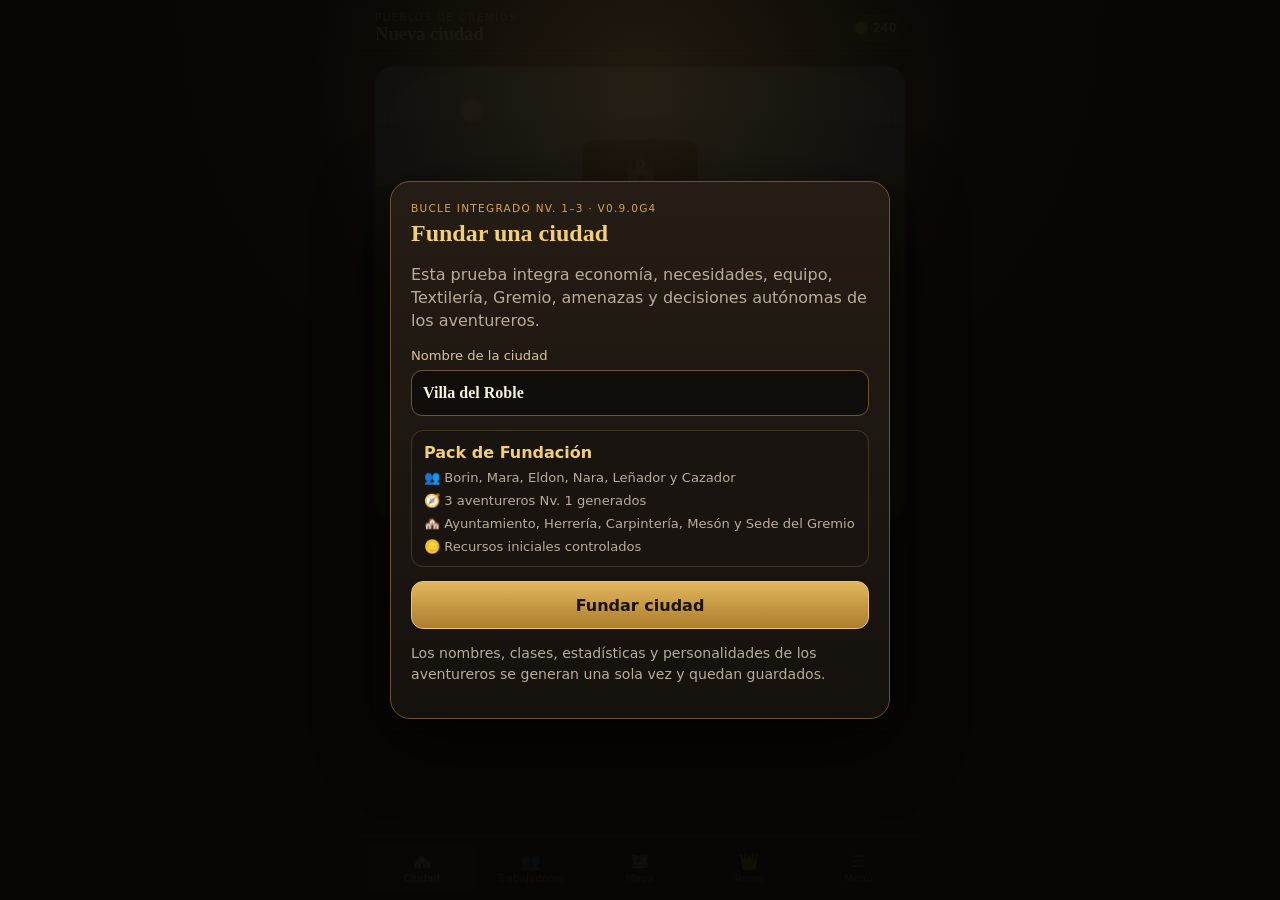
==== commit f6d11caf: "fix: continuous active clock and visible task progress (g4)" ====
--- a/index.html
+++ b/index.html
@@ -5,17 +5,17 @@
 <meta name="viewport" content="width=device-width,initial-scale=1,viewport-fit=cover">
 <meta name="theme-color" content="#17130f">
 <meta name="description" content="Pueblos de Gremios - gestión de un pueblo fantástico y su reino.">
-<link rel="manifest" href="./manifest.webmanifest?v=0.9.0g3">
-<link rel="icon" href="./icons/icon.svg?v=0.9.0g3" type="image/svg+xml">
-<link rel="stylesheet" href="./styles.css?v=0.9.0g3">
-<link rel="stylesheet" href="./activity.css?v=0.9.0g3">
-<link rel="stylesheet" href="./world-loop.css?v=0.9.0g3">
+<link rel="manifest" href="./manifest.webmanifest?v=0.9.0g4">
+<link rel="icon" href="./icons/icon.svg?v=0.9.0g4" type="image/svg+xml">
+<link rel="stylesheet" href="./styles.css?v=0.9.0g4">
+<link rel="stylesheet" href="./activity.css?v=0.9.0g4">
+<link rel="stylesheet" href="./world-loop.css?v=0.9.0g4">
 <title>Pueblos de Gremios</title>
 </head>
 <body>
 <section class="foundation-gate" id="foundationGate">
   <div class="foundation-card">
-    <p class="eyebrow">Bucle integrado Nv. 1–3 · v0.9.0g3</p>
+    <p class="eyebrow">Bucle integrado Nv. 1–3 · v0.9.0g4</p>
     <h1>Fundar una ciudad</h1>
     <p>Esta prueba integra economía, necesidades, equipo, Textilería, Gremio, amenazas y decisiones autónomas de los aventureros.</p>
     <label class="foundation-field">
@@ -546,7 +546,7 @@
     <div class="world-event-list" id="worldEventList"></div>
   </article>
   <article class="panel">
-    <p class="eyebrow">Regla v0.9.0g3</p>
+    <p class="eyebrow">Regla v0.9.0g4</p>
     <p class="muted">El jugador administra la ciudad. Los aventureros evalúan necesidades, compran, descansan, aceptan misiones y realizan salidas por decisión propia. Sus salidas tienen inicio, regreso y consecuencias que podés observar en el territorio.</p>
   </article>
 </section>
@@ -714,7 +714,7 @@
 </section>
 
 <section class="screen" data-screen="menu">
-  <article class="panel"><h3>La vida de tu ciudad</h3><p>Los trabajadores y los negocios completan sus trabajos. Los aventureros deciden cuándo salir, comprar y descansar.</p><p class="muted">Ritmo de esta prueba: cada 30 segundos de juego avanza un tramo del mundo. Al cerrar o suspender la app se pausa este tramo, sin ataques por tu ausencia.</p></article>
+  <article class="panel"><h3>La vida de tu ciudad</h3><p>Los trabajadores y los negocios completan sus trabajos. Los aventureros deciden cuándo salir, comprar y descansar.</p><p class="muted">El reloj avanza continuamente y los trabajos muestran una barra de progreso. Al cerrar o suspender la app se pausa el mundo, sin ataques por tu ausencia.</p></article>
   <div class="menu-grid">
     <button data-go="workers">👥<span>Trabajadores</span></button>
     <button data-go="map">🗺️<span>Mapa</span></button>
@@ -726,7 +726,7 @@
     <button id="resetWorldBtn">♻️<span>Reiniciar Reino de prueba</span></button>
   </div>
   <div class="panel">
-    <p><strong>Versión:</strong> v0.9.0g3 — Ciudad viva · Nv. 1–3</p>
+    <p><strong>Versión:</strong> v0.9.0g4 — Ciudad viva · Nv. 1–3</p>
     <p class="muted">Necesidades, Mesón, equipo, producción, Textilería, Gremio, botín, Amenaza, Mapa y autonomía conectados en una misma simulación.</p>
   </div>
   <div class="panel" id="simulationTestTools" hidden>
@@ -771,13 +771,13 @@
   </form>
 </dialog>
 </main>
-<script src="./game-data.js?v=0.9.0g3" defer></script>
-<script src="./adventurer-core.js?v=0.9.0g3" defer></script>
-<script src="./city-progression.js?v=0.9.0g3" defer></script>
-<script src="./activity-combat.js?v=0.9.0g3" defer></script>
-<script src="./world-design-data.js?v=0.9.0g3" defer></script>
-<script src="./world-loop.js?v=0.9.0g3" defer></script>
-<script src="./management-ui.js?v=0.9.0g3" defer></script>
-<script src="./app.js?v=0.9.0g3" defer></script>
+<script src="./game-data.js?v=0.9.0g4" defer></script>
+<script src="./adventurer-core.js?v=0.9.0g4" defer></script>
+<script src="./city-progression.js?v=0.9.0g4" defer></script>
+<script src="./activity-combat.js?v=0.9.0g4" defer></script>
+<script src="./world-design-data.js?v=0.9.0g4" defer></script>
+<script src="./world-loop.js?v=0.9.0g4" defer></script>
+<script src="./management-ui.js?v=0.9.0g4" defer></script>
+<script src="./app.js?v=0.9.0g4" defer></script>
 </body>
 </html>
--- a/world-loop.css
+++ b/world-loop.css
@@ -51,3 +51,8 @@
 
 .recipe-row{grid-template-columns:minmax(0,1fr) auto;gap:6px 10px;align-items:center}
 .recipe-row small{grid-column:1/-1}.recipe-row button{min-height:44px}
+
+/* Progreso continuo de trabajos y salidas. */
+.job-progress{display:grid;gap:.4rem;margin:.75rem 0;width:100%;min-width:0}
+.job-progress small{font-size:.85rem;color:var(--muted,#c4b69c)}
+.job-progress progress{display:block;width:100%;height:14px;accent-color:#c9a353}
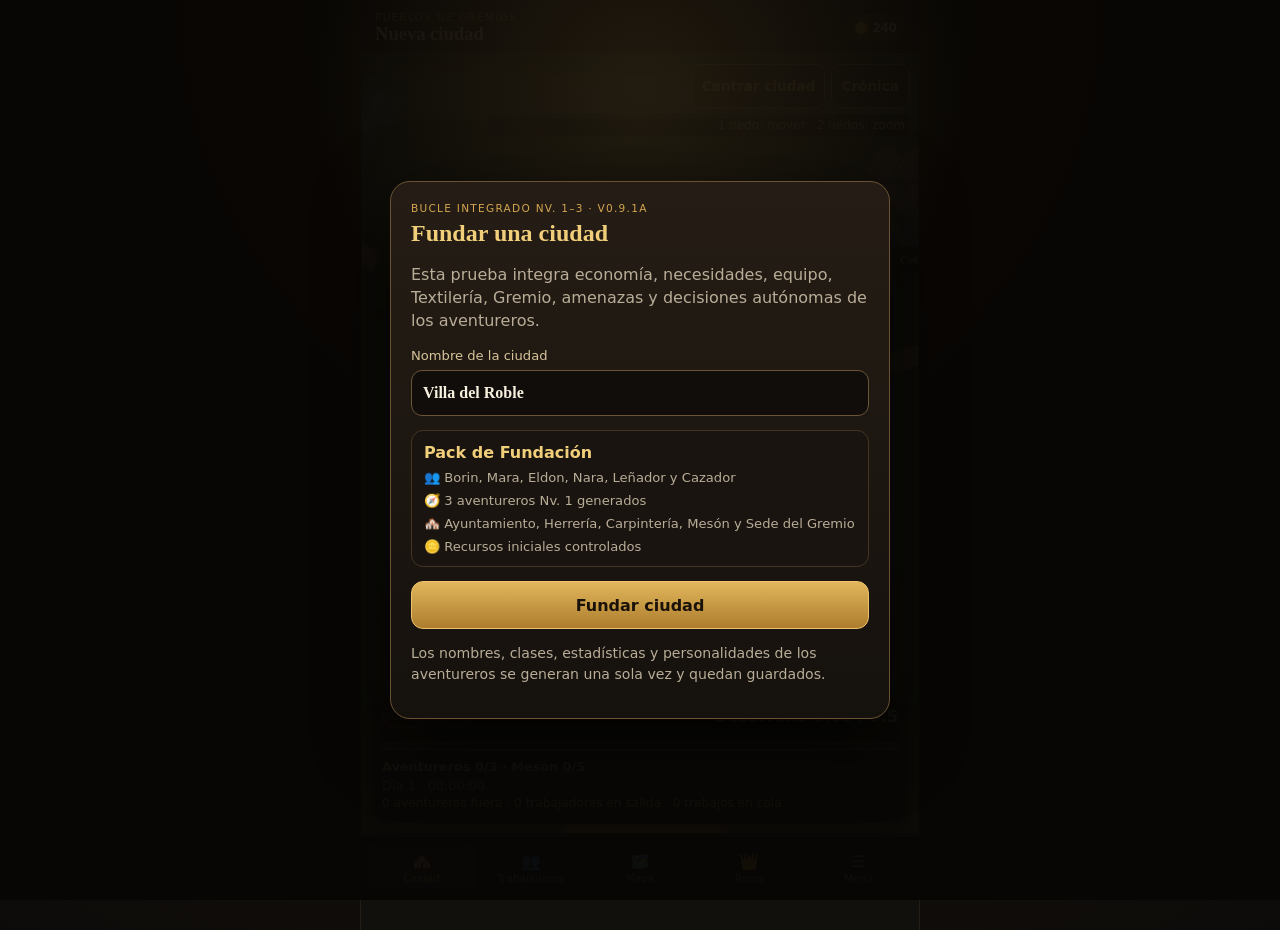
==== commit 7b995dba: "v0.9.1a: ciudad visible con cámara táctil y gestión autónoma Nv.1–3" ====
--- a/index.html
+++ b/index.html
@@ -5,17 +5,18 @@
 <meta name="viewport" content="width=device-width,initial-scale=1,viewport-fit=cover">
 <meta name="theme-color" content="#17130f">
 <meta name="description" content="Pueblos de Gremios - gestión de un pueblo fantástico y su reino.">
-<link rel="manifest" href="./manifest.webmanifest?v=0.9.0g4">
-<link rel="icon" href="./icons/icon.svg?v=0.9.0g4" type="image/svg+xml">
-<link rel="stylesheet" href="./styles.css?v=0.9.0g4">
-<link rel="stylesheet" href="./activity.css?v=0.9.0g4">
-<link rel="stylesheet" href="./world-loop.css?v=0.9.0g4">
+<link rel="manifest" href="./manifest.webmanifest?v=0.9.1a">
+<link rel="icon" href="./icons/icon.svg?v=0.9.1a" type="image/svg+xml">
+<link rel="stylesheet" href="./styles.css?v=0.9.1a">
+<link rel="stylesheet" href="./activity.css?v=0.9.1a">
+<link rel="stylesheet" href="./world-loop.css?v=0.9.1a">
+<link rel="stylesheet" href="./city-life.css?v=0.9.1a">
 <title>Pueblos de Gremios</title>
 </head>
 <body>
 <section class="foundation-gate" id="foundationGate">
   <div class="foundation-card">
-    <p class="eyebrow">Bucle integrado Nv. 1–3 · v0.9.0g4</p>
+    <p class="eyebrow">Bucle integrado Nv. 1–3 · v0.9.1a</p>
     <h1>Fundar una ciudad</h1>
     <p>Esta prueba integra economía, necesidades, equipo, Textilería, Gremio, amenazas y decisiones autónomas de los aventureros.</p>
     <label class="foundation-field">
@@ -546,7 +547,7 @@
     <div class="world-event-list" id="worldEventList"></div>
   </article>
   <article class="panel">
-    <p class="eyebrow">Regla v0.9.0g4</p>
+    <p class="eyebrow">Regla v0.9.1a</p>
     <p class="muted">El jugador administra la ciudad. Los aventureros evalúan necesidades, compran, descansan, aceptan misiones y realizan salidas por decisión propia. Sus salidas tienen inicio, regreso y consecuencias que podés observar en el territorio.</p>
   </article>
 </section>
@@ -662,6 +663,7 @@
       <button class="small-action" id="mapWoodOuting">🪵 Leñador · Bosque</button>
       <button class="small-action" id="mapHuntOuting">🏹 Cazador · Caza</button>
     </div>
+    <div id="mapWorkerProgress"></div>
     <p class="feedback" id="mapOutingFeedback"></p>
   </article>
   <article class="panel management-section" id="mapToolsPanel">
@@ -726,7 +728,7 @@
     <button id="resetWorldBtn">♻️<span>Reiniciar Reino de prueba</span></button>
   </div>
   <div class="panel">
-    <p><strong>Versión:</strong> v0.9.0g4 — Ciudad viva · Nv. 1–3</p>
+    <p><strong>Versión:</strong> v0.9.1a — Ciudad viva · Nv. 1–3</p>
     <p class="muted">Necesidades, Mesón, equipo, producción, Textilería, Gremio, botín, Amenaza, Mapa y autonomía conectados en una misma simulación.</p>
   </div>
   <div class="panel" id="simulationTestTools" hidden>
@@ -771,13 +773,15 @@
   </form>
 </dialog>
 </main>
-<script src="./game-data.js?v=0.9.0g4" defer></script>
-<script src="./adventurer-core.js?v=0.9.0g4" defer></script>
-<script src="./city-progression.js?v=0.9.0g4" defer></script>
-<script src="./activity-combat.js?v=0.9.0g4" defer></script>
-<script src="./world-design-data.js?v=0.9.0g4" defer></script>
-<script src="./world-loop.js?v=0.9.0g4" defer></script>
-<script src="./management-ui.js?v=0.9.0g4" defer></script>
-<script src="./app.js?v=0.9.0g4" defer></script>
+<script src="./game-data.js?v=0.9.1a" defer></script>
+<script src="./adventurer-core.js?v=0.9.1a" defer></script>
+<script src="./city-progression.js?v=0.9.1a" defer></script>
+<script src="./activity-combat.js?v=0.9.1a" defer></script>
+<script src="./world-design-data.js?v=0.9.1a" defer></script>
+<script src="./world-loop.js?v=0.9.1a" defer></script>
+<script src="./city-controls.js?v=0.9.1a" defer></script>
+<script src="./city-life.js?v=0.9.1a" defer></script>
+<script src="./management-ui.js?v=0.9.1a" defer></script>
+<script src="./app.js?v=0.9.1a" defer></script>
 </body>
 </html>
--- a/world-loop.css
+++ b/world-loop.css
@@ -56,3 +56,5 @@
 .job-progress{display:grid;gap:.4rem;margin:.75rem 0;width:100%;min-width:0}
 .job-progress small{font-size:.85rem;color:var(--muted,#c4b69c)}
 .job-progress progress{display:block;width:100%;height:14px;accent-color:#c9a353}
+
+.worker>.job-progress{grid-column:1/-1;margin:.25rem 0}
--- a/city-life.css
+++ b/city-life.css
@@ -0,0 +1,29 @@
+/* Sólo el plano del mundo recibe el transform de cámara. HUD, navegación y diálogos son hermanos. */
+.screen[data-screen="city"]{position:relative;padding:0;height:calc(100svh - 120px);min-height:480px;overflow:hidden}
+.city-stage{position:absolute!important;inset:0!important;width:100%!important;height:100%!important;max-height:none!important;min-height:0!important;border-radius:0!important;overflow:hidden;background:#3c5339;touch-action:none;user-select:none}
+.city-plane{position:absolute;width:1400px;height:1100px;transform-origin:0 0;will-change:transform}
+.city-landscape{position:absolute;inset:0;width:1400px;height:1100px;pointer-events:none}
+.city-plane .building{position:absolute!important;inset:auto!important;width:146px!important;height:145px!important;transform:translate(-50%,-75%)!important;background:linear-gradient(90deg,#8d7048,#c5a477 50%,#947247)!important;border:3px solid #473523!important;border-radius:4px!important;box-shadow:12px 15px 0 #17281e40!important;display:flex!important;flex-direction:column;justify-content:flex-end;align-items:center;gap:3px;color:#fff4d8;overflow:visible;padding:8px!important;font-size:15px;isolation:isolate}
+.city-plane .building::before{content:"";position:absolute;z-index:-1;left:-14px;right:-14px;top:-35px;height:65px;clip-path:polygon(50% 0,100% 75%,91% 100%,9% 100%,0 75%);background:repeating-linear-gradient(0deg,#703f2a 0 9px,#925638 9px 11px);filter:drop-shadow(3px 4px 1px #21180f)}
+.city-plane .building::after{content:"";position:absolute;top:39px;width:28px;height:35px;background:linear-gradient(90deg,#f0bd61 45%,#563f24 45% 55%,#f0bd61 55%);border:5px solid #694d30;border-radius:12px 12px 0 0}
+.city-plane .building span{font-size:24px}.city-plane .building b{font-size:14px;background:#342519e8;padding:3px 5px;border-radius:4px;white-space:nowrap}.city-plane .building small{font-size:13px;background:#342519cf;padding:2px 7px;border-radius:4px}
+.city-plane .building[data-site="townHall"]{height:185px!important;width:165px!important}.city-plane .building[data-site="meson"]::before{background:#678358}.city-plane .building[data-site="guildHall"]::before{background:#5c6583}.city-plane .building[data-site="textile"]::before{background:#826284}
+.city-plane .building.is-working::after{box-shadow:0 0 25px 10px #ffc46c88;animation:forge-light 2s ease-in-out infinite alternate}@keyframes forge-light{to{box-shadow:0 0 40px 15px #ffc46cc0}}
+.city-plane .building[hidden]{display:none!important}
+.zone-marker{position:absolute;transform:translate(-50%,35px);min-height:44px;font:700 17px Georgia;color:#f2e6be;background:#293c29df;border:1px solid #96a66d;border-radius:10px;padding:8px 14px;white-space:nowrap}
+.city-people{position:absolute;inset:0;pointer-events:none}.city-person{position:absolute;width:44px;height:55px;left:0;top:0;border:0;background:transparent;pointer-events:auto;transition:transform .55s linear;z-index:5;color:#fff5d9;padding:0;filter:drop-shadow(3px 4px 2px #0006)}
+.person-head{position:absolute;left:14px;top:1px;width:17px;height:17px;border:2px solid #523826;border-radius:50%;background:#dcbb8d}
+.person-body{position:absolute;left:10px;top:18px;width:26px;height:29px;border-radius:9px 9px 3px 3px;border:2px solid #303026;background:#987252;font:700 21px Georgia;text-align:center}.warrior .person-body{background:#657b94}.explorer .person-body{background:#426a46}.healer .person-body{background:#eee0b2;color:#734942}.mage .person-body{background:#8d6cb1}.worker .person-body{background:#8e613d}
+.city-person small{position:absolute;top:51px;left:50%;transform:translateX(-50%);color:#fff4d3;background:#263425e6;border:1px solid #78906c;padding:3px 5px;border-radius:6px;font:14px Georgia;white-space:nowrap}.city-person.is-moving .person-body{animation:walking .4s ease-in-out infinite alternate}.city-person.is-hurt small{border-color:#e6a090;color:#ffd5bd}@keyframes walking{to{transform:translateY(-3px) rotate(3deg)}}
+.city-camera-tools{position:absolute;right:10px;top:10px;display:flex;gap:6px;flex-wrap:wrap;max-width:calc(100% - 20px);justify-content:flex-end;z-index:20}.city-camera-tools small{flex-basis:100%;font-size:.75rem;background:#142119d9;color:#eee2bb;padding:4px;border-radius:4px;text-align:right}
+.city-camera-tools button{min-height:44px;background:#2b251bea;border-color:#b19462;font-size:.85rem}
+.city-growth-card{position:absolute!important;left:10px;right:10px;bottom:10px;z-index:12;margin:0!important;max-height:175px;overflow:auto;padding:10px!important;background:#1f251ae8!important;box-shadow:0 4px 18px #0006;touch-action:pan-y}
+.city-growth-card #cityProgressHint{display:none}.city-growth-card #cityRecentActivity{margin:3px 0}.city-growth-card .world-event-row{padding:4px 0}.city-growth-card .world-event-row strong{font-size:.8rem}.city-growth-card .world-event-row small{display:none}.city-growth-card #cityLiveClock{margin:2px 0;font-size:.8rem}.city-growth-card .city-population-summary{margin:4px 0;font-size:.8rem}
+.city-story-panel{position:absolute;z-index:25;left:10px;right:10px;top:100px;bottom:195px;padding:14px;background:#221b13f5;border:1px solid #ac8851;border-radius:12px;overflow:auto;touch-action:pan-y}.city-story-panel[hidden]{display:none}.city-story-panel p{padding:10px 0;margin:0;border-bottom:1px solid #6b5238}.city-story-panel small{display:block;color:#c3ad86;font-size:.78rem}.city-story-panel strong{display:block;font-size:.9rem;line-height:1.4;font-weight:500}
+.city-person-dialog{max-width:min(420px,90vw);border:1px solid #b79557;border-radius:14px;background:#241c12;color:#f3e5c8;padding:20px;line-height:1.5}.city-person-dialog::backdrop{background:#0008}.city-person-dialog button{float:right}
+[data-plan-kind] select{width:100%;min-height:44px;background:#231a12;color:#f5e7c4;border:1px solid #806341;padding:8px;border-radius:8px}[data-plan-kind] label{padding:5px 0;display:block}[data-plan-kind] input{width:20px;height:20px;vertical-align:middle}.recipe-row>[data-manage-action="components"]{grid-column:1/-1}
+@media(prefers-reduced-motion:reduce){.city-person{transition:none}.city-person .person-body,.city-plane .building::after{animation:none!important}}
+
+.city-plane .building{z-index:10}.city-person small{pointer-events:none}
+
+#cityRecentActivity>small{font-size:.76rem;color:#e3cf9e}#cityRecentActivity>p{font-size:.8rem;margin:3px 0;line-height:1.3}.city-growth-card .world-event-row[hidden]{display:none}
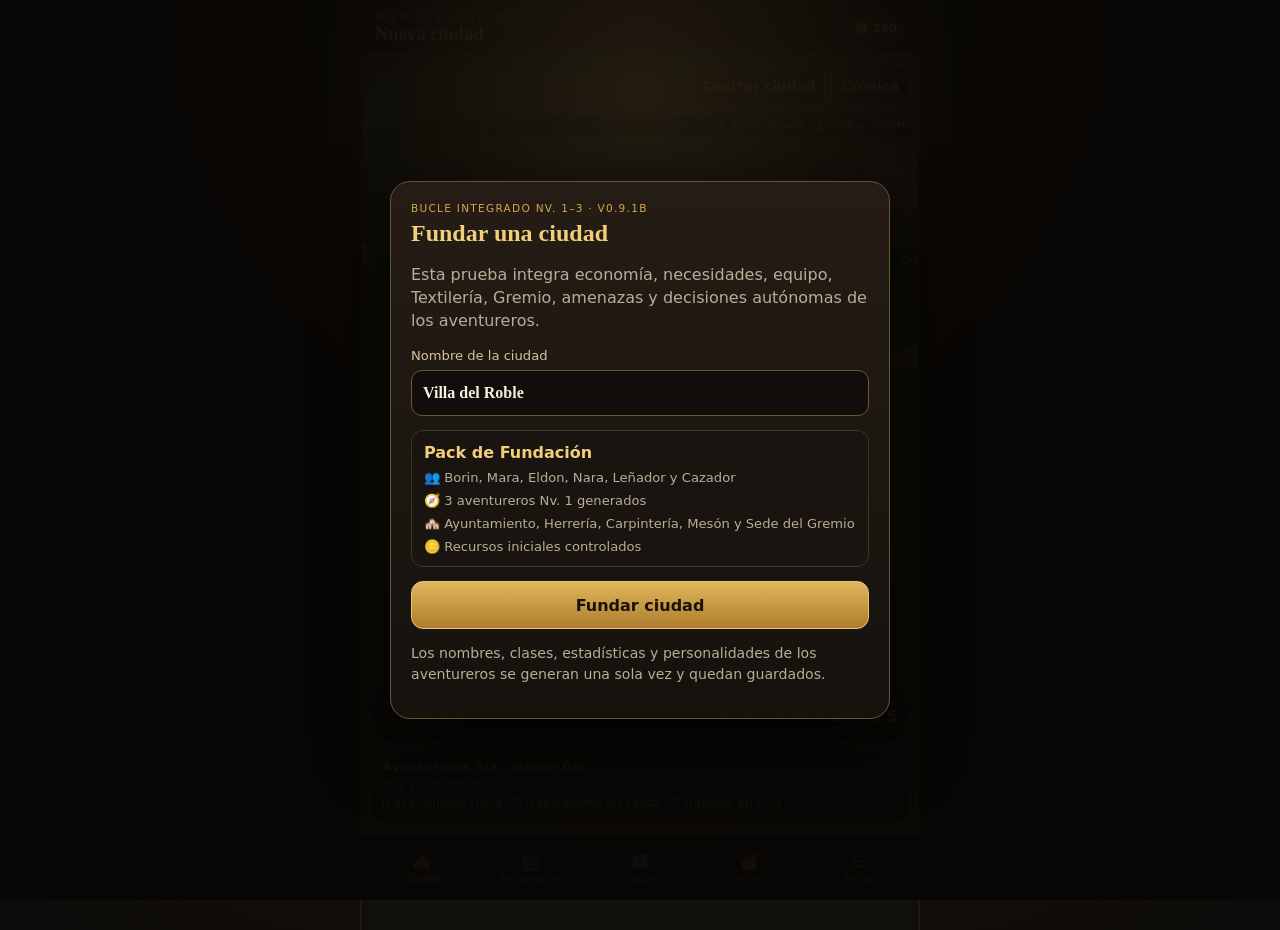
==== commit bb39e043: "v0.9.1b: reparar mejoras fundadoras, aclarar requisitos y usar cocina entera" ====
--- a/index.html
+++ b/index.html
@@ -5,18 +5,18 @@
 <meta name="viewport" content="width=device-width,initial-scale=1,viewport-fit=cover">
 <meta name="theme-color" content="#17130f">
 <meta name="description" content="Pueblos de Gremios - gestión de un pueblo fantástico y su reino.">
-<link rel="manifest" href="./manifest.webmanifest?v=0.9.1a">
-<link rel="icon" href="./icons/icon.svg?v=0.9.1a" type="image/svg+xml">
-<link rel="stylesheet" href="./styles.css?v=0.9.1a">
-<link rel="stylesheet" href="./activity.css?v=0.9.1a">
-<link rel="stylesheet" href="./world-loop.css?v=0.9.1a">
-<link rel="stylesheet" href="./city-life.css?v=0.9.1a">
+<link rel="manifest" href="./manifest.webmanifest?v=0.9.1b">
+<link rel="icon" href="./icons/icon.svg?v=0.9.1b" type="image/svg+xml">
+<link rel="stylesheet" href="./styles.css?v=0.9.1b">
+<link rel="stylesheet" href="./activity.css?v=0.9.1b">
+<link rel="stylesheet" href="./world-loop.css?v=0.9.1b">
+<link rel="stylesheet" href="./city-life.css?v=0.9.1b">
 <title>Pueblos de Gremios</title>
 </head>
 <body>
 <section class="foundation-gate" id="foundationGate">
   <div class="foundation-card">
-    <p class="eyebrow">Bucle integrado Nv. 1–3 · v0.9.1a</p>
+    <p class="eyebrow">Bucle integrado Nv. 1–3 · v0.9.1b</p>
     <h1>Fundar una ciudad</h1>
     <p>Esta prueba integra economía, necesidades, equipo, Textilería, Gremio, amenazas y decisiones autónomas de los aventureros.</p>
     <label class="foundation-field">
@@ -547,7 +547,7 @@
     <div class="world-event-list" id="worldEventList"></div>
   </article>
   <article class="panel">
-    <p class="eyebrow">Regla v0.9.1a</p>
+    <p class="eyebrow">Regla v0.9.1b</p>
     <p class="muted">El jugador administra la ciudad. Los aventureros evalúan necesidades, compran, descansan, aceptan misiones y realizan salidas por decisión propia. Sus salidas tienen inicio, regreso y consecuencias que podés observar en el territorio.</p>
   </article>
 </section>
@@ -630,6 +630,7 @@
   <article class="panel" id="textileBuildPanel">
     <p class="eyebrow">Construcción</p>
     <p class="muted">Requiere Ciudad Nv. 2, 40 monedas, 10 madera, 8 piedra, 1 lote de clavos y Tijeras.</p>
+    <div id="textileBuildRequirements" role="status"></div>
     <button class="primary" id="buildTextile">Construir Textilería</button>
     <p class="feedback" id="textileFeedback"></p>
   </article>
@@ -728,7 +729,7 @@
     <button id="resetWorldBtn">♻️<span>Reiniciar Reino de prueba</span></button>
   </div>
   <div class="panel">
-    <p><strong>Versión:</strong> v0.9.1a — Ciudad viva · Nv. 1–3</p>
+    <p><strong>Versión:</strong> v0.9.1b — Ciudad viva · Nv. 1–3</p>
     <p class="muted">Necesidades, Mesón, equipo, producción, Textilería, Gremio, botín, Amenaza, Mapa y autonomía conectados en una misma simulación.</p>
   </div>
   <div class="panel" id="simulationTestTools" hidden>
@@ -773,15 +774,15 @@
   </form>
 </dialog>
 </main>
-<script src="./game-data.js?v=0.9.1a" defer></script>
-<script src="./adventurer-core.js?v=0.9.1a" defer></script>
-<script src="./city-progression.js?v=0.9.1a" defer></script>
-<script src="./activity-combat.js?v=0.9.1a" defer></script>
-<script src="./world-design-data.js?v=0.9.1a" defer></script>
-<script src="./world-loop.js?v=0.9.1a" defer></script>
-<script src="./city-controls.js?v=0.9.1a" defer></script>
-<script src="./city-life.js?v=0.9.1a" defer></script>
-<script src="./management-ui.js?v=0.9.1a" defer></script>
-<script src="./app.js?v=0.9.1a" defer></script>
+<script src="./game-data.js?v=0.9.1b" defer></script>
+<script src="./adventurer-core.js?v=0.9.1b" defer></script>
+<script src="./city-progression.js?v=0.9.1b" defer></script>
+<script src="./activity-combat.js?v=0.9.1b" defer></script>
+<script src="./world-design-data.js?v=0.9.1b" defer></script>
+<script src="./world-loop.js?v=0.9.1b" defer></script>
+<script src="./city-controls.js?v=0.9.1b" defer></script>
+<script src="./city-life.js?v=0.9.1b" defer></script>
+<script src="./management-ui.js?v=0.9.1b" defer></script>
+<script src="./app.js?v=0.9.1b" defer></script>
 </body>
 </html>
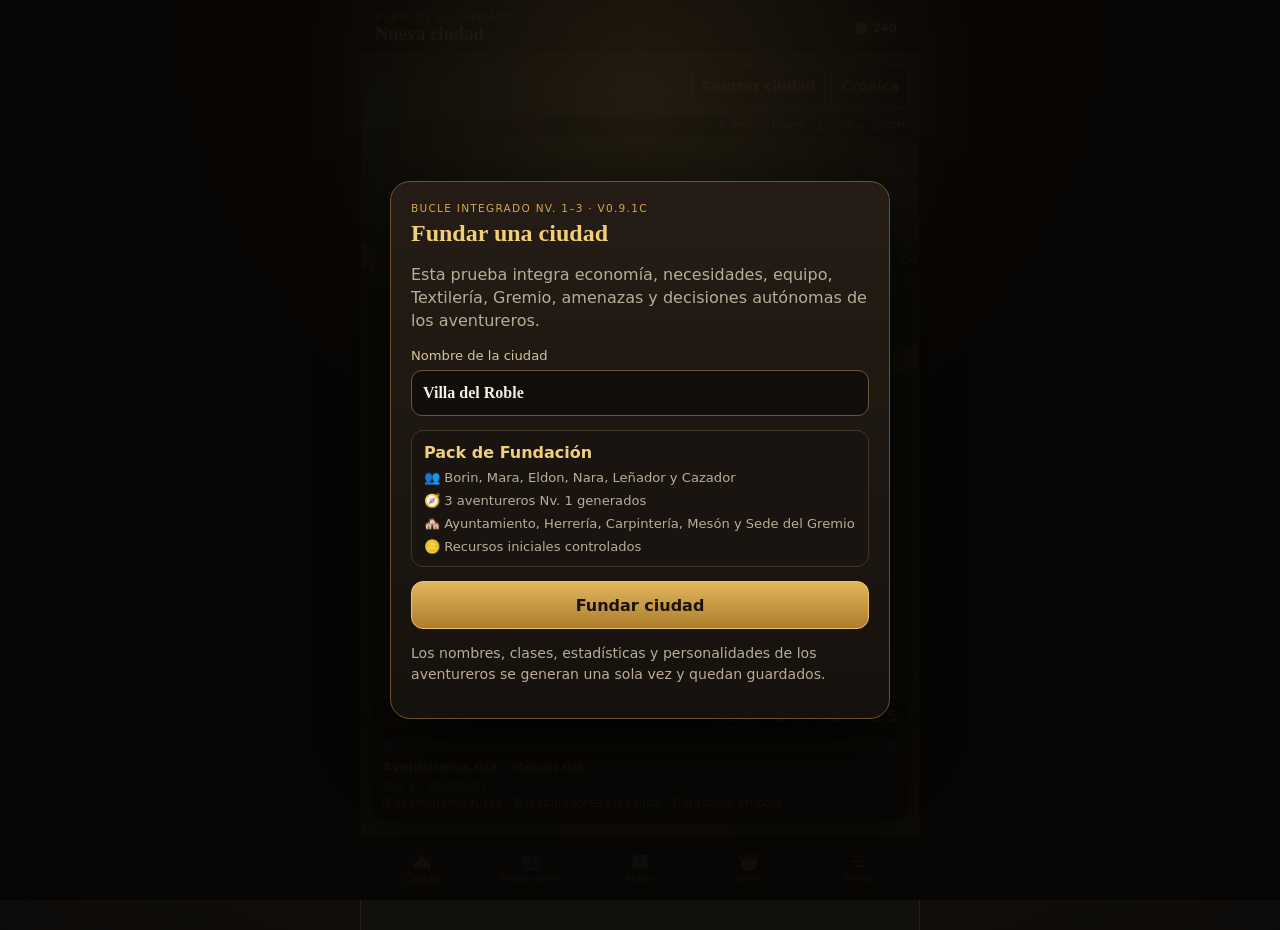
==== commit 17cb18cb: "v0.9.1c: margen positivo para platos y raciones del Mesón" ====
--- a/index.html
+++ b/index.html
@@ -5,18 +5,18 @@
 <meta name="viewport" content="width=device-width,initial-scale=1,viewport-fit=cover">
 <meta name="theme-color" content="#17130f">
 <meta name="description" content="Pueblos de Gremios - gestión de un pueblo fantástico y su reino.">
-<link rel="manifest" href="./manifest.webmanifest?v=0.9.1b">
-<link rel="icon" href="./icons/icon.svg?v=0.9.1b" type="image/svg+xml">
-<link rel="stylesheet" href="./styles.css?v=0.9.1b">
-<link rel="stylesheet" href="./activity.css?v=0.9.1b">
-<link rel="stylesheet" href="./world-loop.css?v=0.9.1b">
-<link rel="stylesheet" href="./city-life.css?v=0.9.1b">
+<link rel="manifest" href="./manifest.webmanifest?v=0.9.1c">
+<link rel="icon" href="./icons/icon.svg?v=0.9.1c" type="image/svg+xml">
+<link rel="stylesheet" href="./styles.css?v=0.9.1c">
+<link rel="stylesheet" href="./activity.css?v=0.9.1c">
+<link rel="stylesheet" href="./world-loop.css?v=0.9.1c">
+<link rel="stylesheet" href="./city-life.css?v=0.9.1c">
 <title>Pueblos de Gremios</title>
 </head>
 <body>
 <section class="foundation-gate" id="foundationGate">
   <div class="foundation-card">
-    <p class="eyebrow">Bucle integrado Nv. 1–3 · v0.9.1b</p>
+    <p class="eyebrow">Bucle integrado Nv. 1–3 · v0.9.1c</p>
     <h1>Fundar una ciudad</h1>
     <p>Esta prueba integra economía, necesidades, equipo, Textilería, Gremio, amenazas y decisiones autónomas de los aventureros.</p>
     <label class="foundation-field">
@@ -547,7 +547,7 @@
     <div class="world-event-list" id="worldEventList"></div>
   </article>
   <article class="panel">
-    <p class="eyebrow">Regla v0.9.1b</p>
+    <p class="eyebrow">Regla v0.9.1c</p>
     <p class="muted">El jugador administra la ciudad. Los aventureros evalúan necesidades, compran, descansan, aceptan misiones y realizan salidas por decisión propia. Sus salidas tienen inicio, regreso y consecuencias que podés observar en el territorio.</p>
   </article>
 </section>
@@ -729,7 +729,7 @@
     <button id="resetWorldBtn">♻️<span>Reiniciar Reino de prueba</span></button>
   </div>
   <div class="panel">
-    <p><strong>Versión:</strong> v0.9.1b — Ciudad viva · Nv. 1–3</p>
+    <p><strong>Versión:</strong> v0.9.1c — Ciudad viva · Nv. 1–3</p>
     <p class="muted">Necesidades, Mesón, equipo, producción, Textilería, Gremio, botín, Amenaza, Mapa y autonomía conectados en una misma simulación.</p>
   </div>
   <div class="panel" id="simulationTestTools" hidden>
@@ -774,15 +774,15 @@
   </form>
 </dialog>
 </main>
-<script src="./game-data.js?v=0.9.1b" defer></script>
-<script src="./adventurer-core.js?v=0.9.1b" defer></script>
-<script src="./city-progression.js?v=0.9.1b" defer></script>
-<script src="./activity-combat.js?v=0.9.1b" defer></script>
-<script src="./world-design-data.js?v=0.9.1b" defer></script>
-<script src="./world-loop.js?v=0.9.1b" defer></script>
-<script src="./city-controls.js?v=0.9.1b" defer></script>
-<script src="./city-life.js?v=0.9.1b" defer></script>
-<script src="./management-ui.js?v=0.9.1b" defer></script>
-<script src="./app.js?v=0.9.1b" defer></script>
+<script src="./game-data.js?v=0.9.1c" defer></script>
+<script src="./adventurer-core.js?v=0.9.1c" defer></script>
+<script src="./city-progression.js?v=0.9.1c" defer></script>
+<script src="./activity-combat.js?v=0.9.1c" defer></script>
+<script src="./world-design-data.js?v=0.9.1c" defer></script>
+<script src="./world-loop.js?v=0.9.1c" defer></script>
+<script src="./city-controls.js?v=0.9.1c" defer></script>
+<script src="./city-life.js?v=0.9.1c" defer></script>
+<script src="./management-ui.js?v=0.9.1c" defer></script>
+<script src="./app.js?v=0.9.1c" defer></script>
 </body>
 </html>
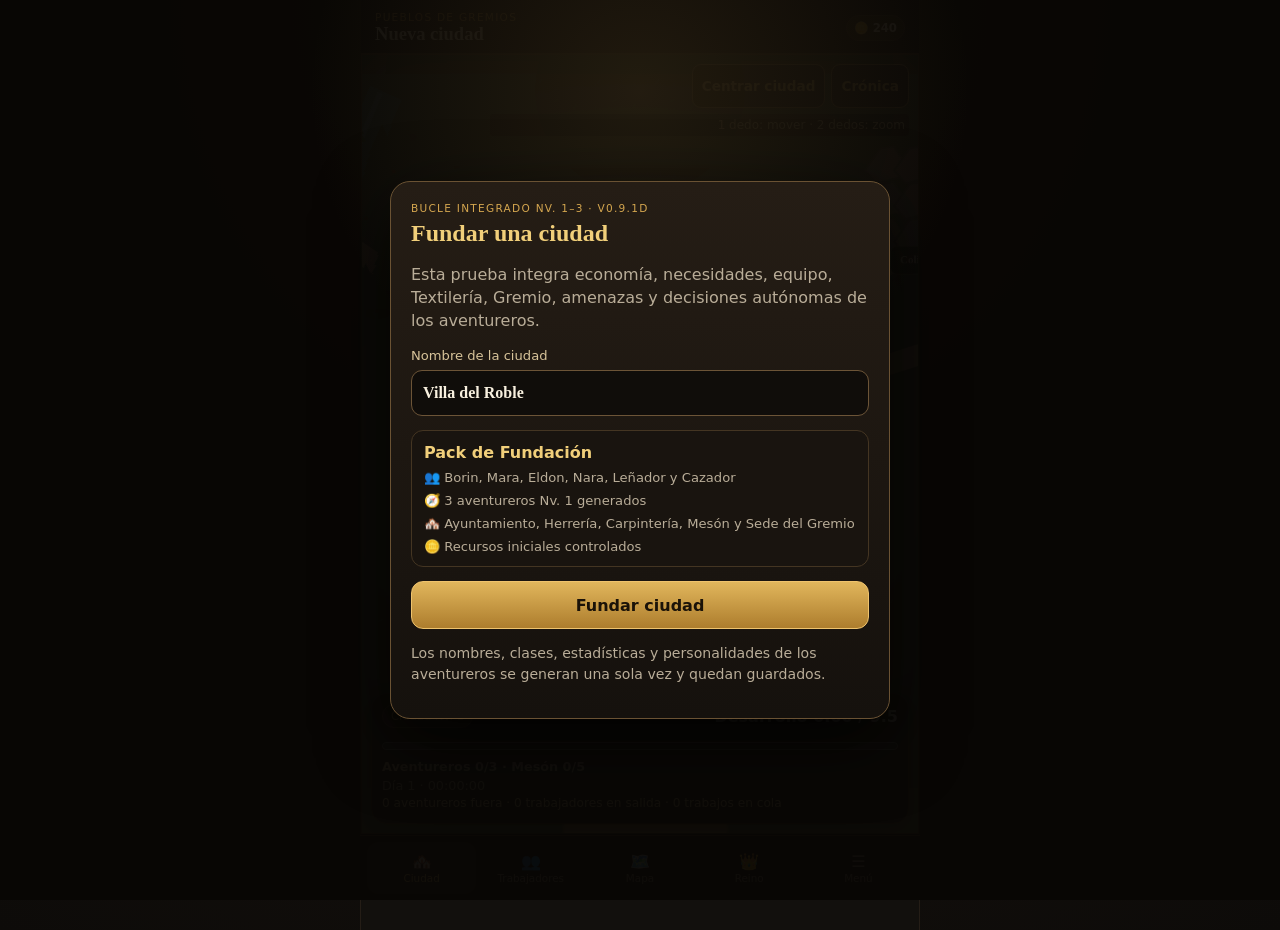
==== commit ef5c17c9: "v0.9.1d: artesanos dentro de edificios, visibles sólo al descansar" ====
--- a/index.html
+++ b/index.html
@@ -5,18 +5,18 @@
 <meta name="viewport" content="width=device-width,initial-scale=1,viewport-fit=cover">
 <meta name="theme-color" content="#17130f">
 <meta name="description" content="Pueblos de Gremios - gestión de un pueblo fantástico y su reino.">
-<link rel="manifest" href="./manifest.webmanifest?v=0.9.1c">
-<link rel="icon" href="./icons/icon.svg?v=0.9.1c" type="image/svg+xml">
-<link rel="stylesheet" href="./styles.css?v=0.9.1c">
-<link rel="stylesheet" href="./activity.css?v=0.9.1c">
-<link rel="stylesheet" href="./world-loop.css?v=0.9.1c">
-<link rel="stylesheet" href="./city-life.css?v=0.9.1c">
+<link rel="manifest" href="./manifest.webmanifest?v=0.9.1d">
+<link rel="icon" href="./icons/icon.svg?v=0.9.1d" type="image/svg+xml">
+<link rel="stylesheet" href="./styles.css?v=0.9.1d">
+<link rel="stylesheet" href="./activity.css?v=0.9.1d">
+<link rel="stylesheet" href="./world-loop.css?v=0.9.1d">
+<link rel="stylesheet" href="./city-life.css?v=0.9.1d">
 <title>Pueblos de Gremios</title>
 </head>
 <body>
 <section class="foundation-gate" id="foundationGate">
   <div class="foundation-card">
-    <p class="eyebrow">Bucle integrado Nv. 1–3 · v0.9.1c</p>
+    <p class="eyebrow">Bucle integrado Nv. 1–3 · v0.9.1d</p>
     <h1>Fundar una ciudad</h1>
     <p>Esta prueba integra economía, necesidades, equipo, Textilería, Gremio, amenazas y decisiones autónomas de los aventureros.</p>
     <label class="foundation-field">
@@ -547,7 +547,7 @@
     <div class="world-event-list" id="worldEventList"></div>
   </article>
   <article class="panel">
-    <p class="eyebrow">Regla v0.9.1c</p>
+    <p class="eyebrow">Regla v0.9.1d</p>
     <p class="muted">El jugador administra la ciudad. Los aventureros evalúan necesidades, compran, descansan, aceptan misiones y realizan salidas por decisión propia. Sus salidas tienen inicio, regreso y consecuencias que podés observar en el territorio.</p>
   </article>
 </section>
@@ -729,7 +729,7 @@
     <button id="resetWorldBtn">♻️<span>Reiniciar Reino de prueba</span></button>
   </div>
   <div class="panel">
-    <p><strong>Versión:</strong> v0.9.1c — Ciudad viva · Nv. 1–3</p>
+    <p><strong>Versión:</strong> v0.9.1d — Ciudad viva · Nv. 1–3</p>
     <p class="muted">Necesidades, Mesón, equipo, producción, Textilería, Gremio, botín, Amenaza, Mapa y autonomía conectados en una misma simulación.</p>
   </div>
   <div class="panel" id="simulationTestTools" hidden>
@@ -774,15 +774,15 @@
   </form>
 </dialog>
 </main>
-<script src="./game-data.js?v=0.9.1c" defer></script>
-<script src="./adventurer-core.js?v=0.9.1c" defer></script>
-<script src="./city-progression.js?v=0.9.1c" defer></script>
-<script src="./activity-combat.js?v=0.9.1c" defer></script>
-<script src="./world-design-data.js?v=0.9.1c" defer></script>
-<script src="./world-loop.js?v=0.9.1c" defer></script>
-<script src="./city-controls.js?v=0.9.1c" defer></script>
-<script src="./city-life.js?v=0.9.1c" defer></script>
-<script src="./management-ui.js?v=0.9.1c" defer></script>
-<script src="./app.js?v=0.9.1c" defer></script>
+<script src="./game-data.js?v=0.9.1d" defer></script>
+<script src="./adventurer-core.js?v=0.9.1d" defer></script>
+<script src="./city-progression.js?v=0.9.1d" defer></script>
+<script src="./activity-combat.js?v=0.9.1d" defer></script>
+<script src="./world-design-data.js?v=0.9.1d" defer></script>
+<script src="./world-loop.js?v=0.9.1d" defer></script>
+<script src="./city-controls.js?v=0.9.1d" defer></script>
+<script src="./city-life.js?v=0.9.1d" defer></script>
+<script src="./management-ui.js?v=0.9.1d" defer></script>
+<script src="./app.js?v=0.9.1d" defer></script>
 </body>
 </html>
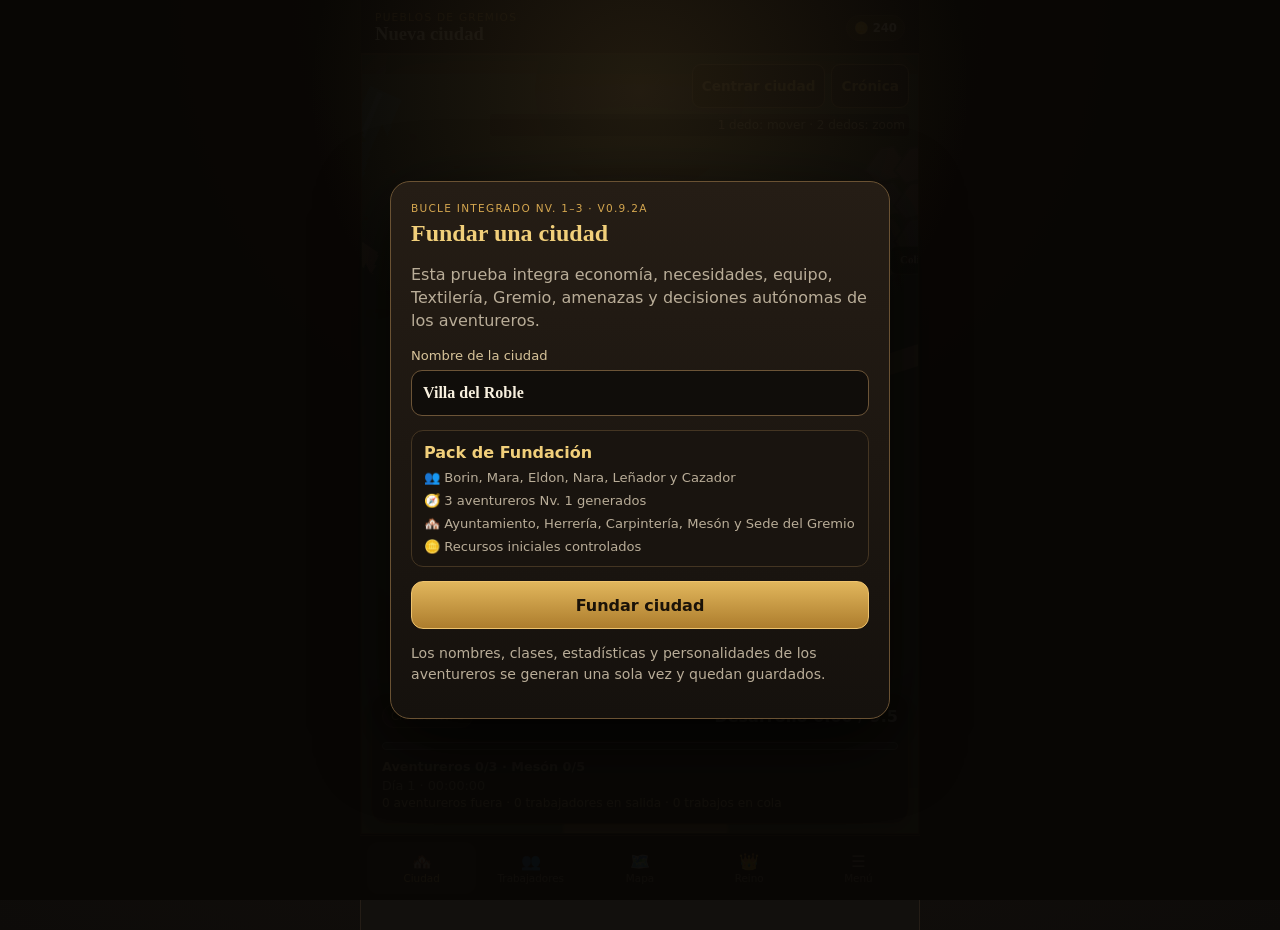
==== commit 32c98373: "v0.9.2a: necesidades y resultados reales en fichas de aventureros" ====
--- a/index.html
+++ b/index.html
@@ -5,18 +5,18 @@
 <meta name="viewport" content="width=device-width,initial-scale=1,viewport-fit=cover">
 <meta name="theme-color" content="#17130f">
 <meta name="description" content="Pueblos de Gremios - gestión de un pueblo fantástico y su reino.">
-<link rel="manifest" href="./manifest.webmanifest?v=0.9.1d">
-<link rel="icon" href="./icons/icon.svg?v=0.9.1d" type="image/svg+xml">
-<link rel="stylesheet" href="./styles.css?v=0.9.1d">
-<link rel="stylesheet" href="./activity.css?v=0.9.1d">
-<link rel="stylesheet" href="./world-loop.css?v=0.9.1d">
-<link rel="stylesheet" href="./city-life.css?v=0.9.1d">
+<link rel="manifest" href="./manifest.webmanifest?v=0.9.2a">
+<link rel="icon" href="./icons/icon.svg?v=0.9.2a" type="image/svg+xml">
+<link rel="stylesheet" href="./styles.css?v=0.9.2a">
+<link rel="stylesheet" href="./activity.css?v=0.9.2a">
+<link rel="stylesheet" href="./world-loop.css?v=0.9.2a">
+<link rel="stylesheet" href="./city-life.css?v=0.9.2a">
 <title>Pueblos de Gremios</title>
 </head>
 <body>
 <section class="foundation-gate" id="foundationGate">
   <div class="foundation-card">
-    <p class="eyebrow">Bucle integrado Nv. 1–3 · v0.9.1d</p>
+    <p class="eyebrow">Bucle integrado Nv. 1–3 · v0.9.2a</p>
     <h1>Fundar una ciudad</h1>
     <p>Esta prueba integra economía, necesidades, equipo, Textilería, Gremio, amenazas y decisiones autónomas de los aventureros.</p>
     <label class="foundation-field">
@@ -547,7 +547,7 @@
     <div class="world-event-list" id="worldEventList"></div>
   </article>
   <article class="panel">
-    <p class="eyebrow">Regla v0.9.1d</p>
+    <p class="eyebrow">Regla v0.9.2a</p>
     <p class="muted">El jugador administra la ciudad. Los aventureros evalúan necesidades, compran, descansan, aceptan misiones y realizan salidas por decisión propia. Sus salidas tienen inicio, regreso y consecuencias que podés observar en el territorio.</p>
   </article>
 </section>
@@ -729,7 +729,7 @@
     <button id="resetWorldBtn">♻️<span>Reiniciar Reino de prueba</span></button>
   </div>
   <div class="panel">
-    <p><strong>Versión:</strong> v0.9.1d — Ciudad viva · Nv. 1–3</p>
+    <p><strong>Versión:</strong> v0.9.2a — Ciudad viva · Nv. 1–3</p>
     <p class="muted">Necesidades, Mesón, equipo, producción, Textilería, Gremio, botín, Amenaza, Mapa y autonomía conectados en una misma simulación.</p>
   </div>
   <div class="panel" id="simulationTestTools" hidden>
@@ -774,15 +774,15 @@
   </form>
 </dialog>
 </main>
-<script src="./game-data.js?v=0.9.1d" defer></script>
-<script src="./adventurer-core.js?v=0.9.1d" defer></script>
-<script src="./city-progression.js?v=0.9.1d" defer></script>
-<script src="./activity-combat.js?v=0.9.1d" defer></script>
-<script src="./world-design-data.js?v=0.9.1d" defer></script>
-<script src="./world-loop.js?v=0.9.1d" defer></script>
-<script src="./city-controls.js?v=0.9.1d" defer></script>
-<script src="./city-life.js?v=0.9.1d" defer></script>
-<script src="./management-ui.js?v=0.9.1d" defer></script>
-<script src="./app.js?v=0.9.1d" defer></script>
+<script src="./game-data.js?v=0.9.2a" defer></script>
+<script src="./adventurer-core.js?v=0.9.2a" defer></script>
+<script src="./city-progression.js?v=0.9.2a" defer></script>
+<script src="./activity-combat.js?v=0.9.2a" defer></script>
+<script src="./world-design-data.js?v=0.9.2a" defer></script>
+<script src="./world-loop.js?v=0.9.2a" defer></script>
+<script src="./city-controls.js?v=0.9.2a" defer></script>
+<script src="./city-life.js?v=0.9.2a" defer></script>
+<script src="./management-ui.js?v=0.9.2a" defer></script>
+<script src="./app.js?v=0.9.2a" defer></script>
 </body>
 </html>
--- a/city-life.css
+++ b/city-life.css
@@ -20,10 +20,14 @@
 .city-growth-card{position:absolute!important;left:10px;right:10px;bottom:10px;z-index:12;margin:0!important;max-height:175px;overflow:auto;padding:10px!important;background:#1f251ae8!important;box-shadow:0 4px 18px #0006;touch-action:pan-y}
 .city-growth-card #cityProgressHint{display:none}.city-growth-card #cityRecentActivity{margin:3px 0}.city-growth-card .world-event-row{padding:4px 0}.city-growth-card .world-event-row strong{font-size:.8rem}.city-growth-card .world-event-row small{display:none}.city-growth-card #cityLiveClock{margin:2px 0;font-size:.8rem}.city-growth-card .city-population-summary{margin:4px 0;font-size:.8rem}
 .city-story-panel{position:absolute;z-index:25;left:10px;right:10px;top:100px;bottom:195px;padding:14px;background:#221b13f5;border:1px solid #ac8851;border-radius:12px;overflow:auto;touch-action:pan-y}.city-story-panel[hidden]{display:none}.city-story-panel p{padding:10px 0;margin:0;border-bottom:1px solid #6b5238}.city-story-panel small{display:block;color:#c3ad86;font-size:.78rem}.city-story-panel strong{display:block;font-size:.9rem;line-height:1.4;font-weight:500}
-.city-person-dialog{max-width:min(420px,90vw);border:1px solid #b79557;border-radius:14px;background:#241c12;color:#f3e5c8;padding:20px;line-height:1.5}.city-person-dialog::backdrop{background:#0008}.city-person-dialog button{float:right}
+.city-person-dialog{max-width:min(420px,90vw);border:1px solid #b79557;border-radius:14px;background:#241c12;color:#f3e5c8;padding:20px;line-height:1.5}.city-person-dialog::backdrop{background:#0008}.city-person-dialog .dialog-close{float:right;min-height:44px}
 [data-plan-kind] select{width:100%;min-height:44px;background:#231a12;color:#f5e7c4;border:1px solid #806341;padding:8px;border-radius:8px}[data-plan-kind] label{padding:5px 0;display:block}[data-plan-kind] input{width:20px;height:20px;vertical-align:middle}.recipe-row>[data-manage-action="components"]{grid-column:1/-1}
 @media(prefers-reduced-motion:reduce){.city-person{transition:none}.city-person .person-body,.city-plane .building::after{animation:none!important}}
 
 .city-plane .building{z-index:10}.city-person small{pointer-events:none}
 
 #cityRecentActivity>small{font-size:.76rem;color:#e3cf9e}#cityRecentActivity>p{font-size:.8rem;margin:3px 0;line-height:1.3}.city-growth-card .world-event-row[hidden]{display:none}
+
+.city-person-dialog{max-height:85svh;overflow-y:auto;touch-action:pan-y}.city-person-dialog label{display:block;margin:10px 0}.city-person-dialog progress{display:block;width:100%;height:12px}.person-need{padding:12px;margin:10px 0;border:1px solid #6c5839;border-radius:10px}.person-need p{margin:8px 0}.person-memory{border-left:2px solid #b79557;padding-left:10px}.city-person-dialog h4{color:#e4c880;margin-bottom:8px}
+
+.person-need .small-action{float:none;display:block;min-height:44px;margin-top:10px;padding:10px 14px}
